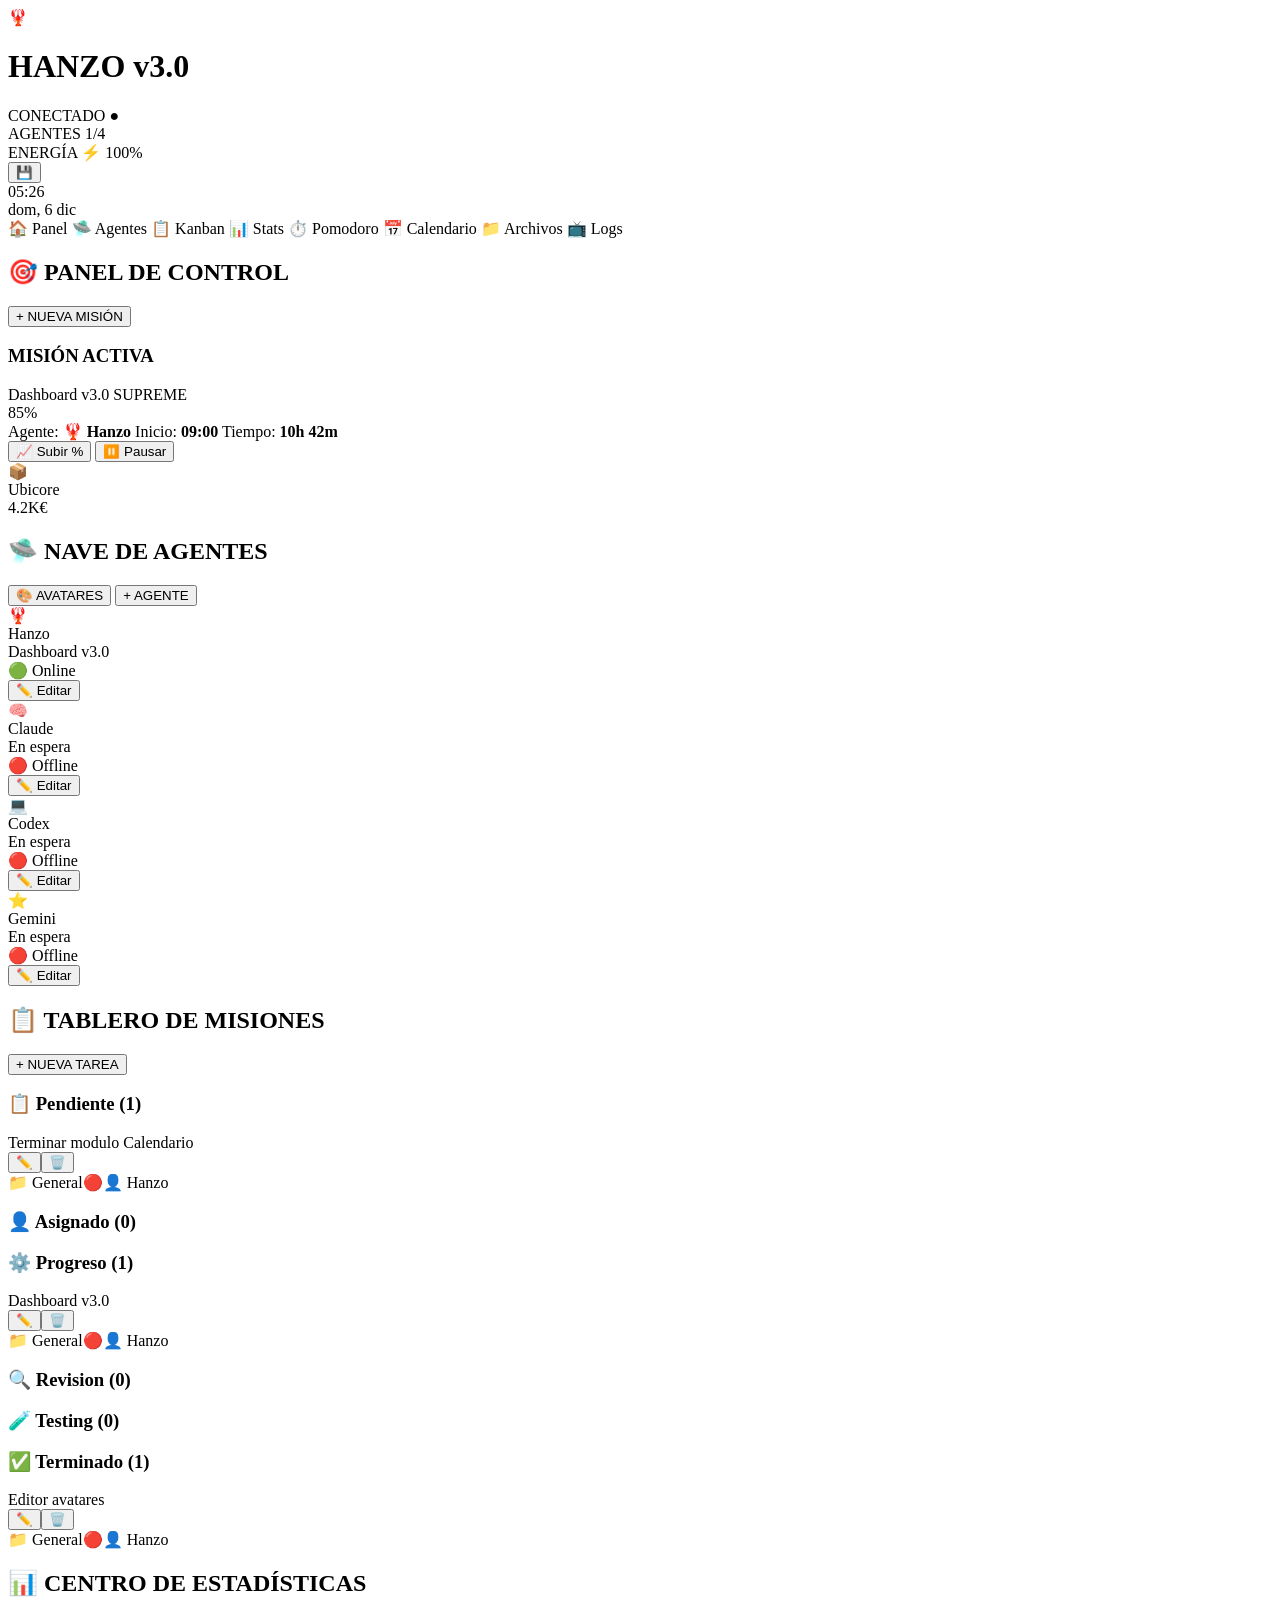
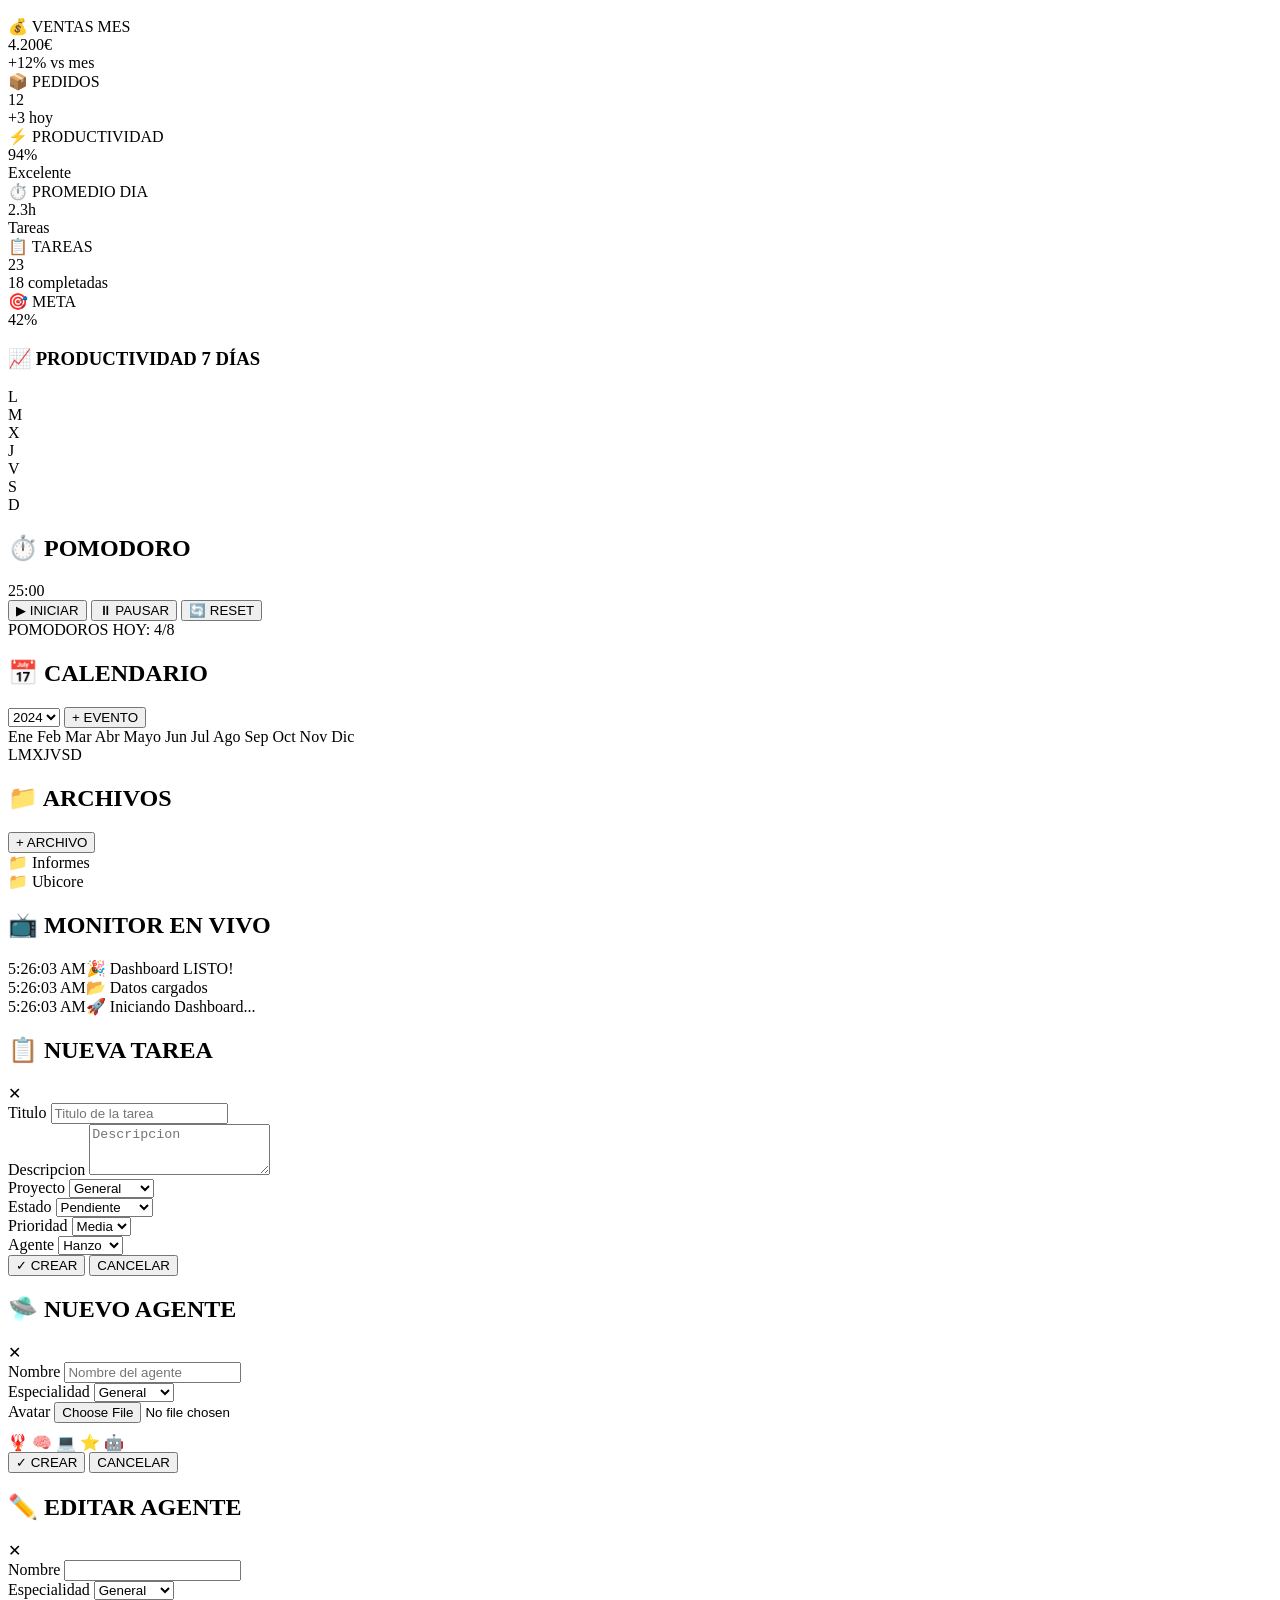
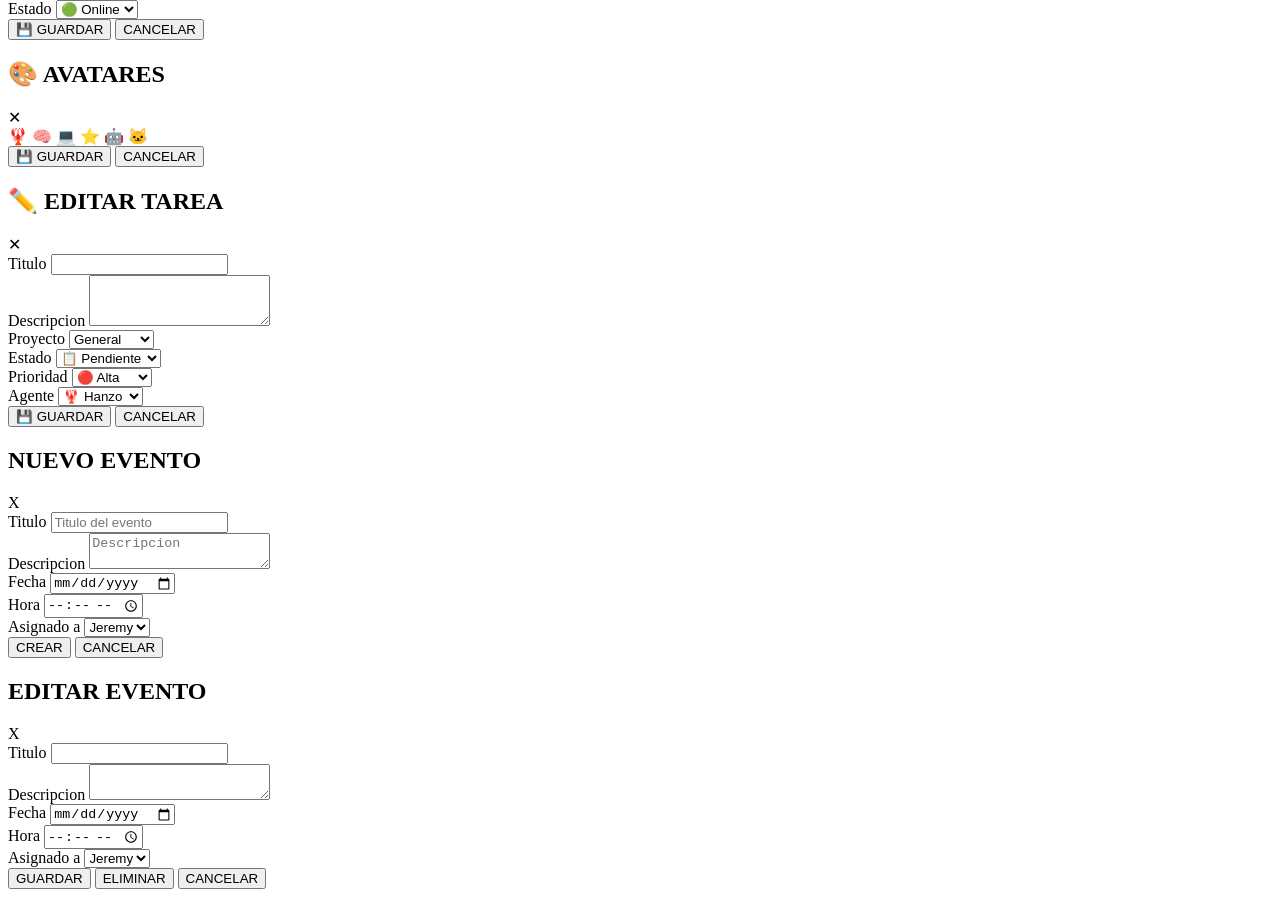
==== dashboard/index.html @ 027ec26e "v3.1 - HTML" ====
<!DOCTYPE html>
<html lang="es">
<head>
    <meta charset="UTF-8">
    <meta name="viewport" content="width=device-width, initial-scale=1.0">
    <title>🦞 LA GUARIDA - Dashboard v3.0</title>
    <link rel="stylesheet" href="styles.css">
    <link rel="stylesheet" href="form_styles.css">
    <link rel="stylesheet" href="https://fonts.googleapis.com/css2?family=JetBrains+Mono:wght@400;600;700&family=Outfit:wght@300;400;600;700&display=swap">
    <link rel="icon" href="data:image/svg+xml,<svg xmlns='http://www.w3.org/2000/svg' viewBox='0 0 100 100'><text y='.9em' font-size='90'>🦞</text></svg>">
</head>
<body>
    <div class="app-container">
        <div class="bg-grid"></div>
        <div class="bg-scanlines"></div>
        
        <header class="header">
            <div class="logo">
                <span class="logo-icon glow">🦞</span>
                <h1>HANZO <span class="version">v3.0</span></h1>
            </div>
            <div class="header-stats">
                <div class="stat-item">
                    <span class="stat-label">CONECTADO</span>
                    <span class="stat-value online">●</span>
                </div>
                <div class="stat-item">
                    <span class="stat-label">AGENTES</span>
                    <span class="stat-value" id="agent-count">4</span>
                </div>
                <div class="stat-item">
                    <span class="stat-label">ENERGÍA</span>
                    <span class="stat-value energy">⚡ 100%</span>
                </div>
            </div>
            <div class="header-right">
                <button class="btn-small" onclick="saveData(); alert('💾 Guardado!')">💾</button>
                <div class="clock" id="clock">--:--</div>
                <div class="date" id="date">--</div>
            </div>
        </header>

        <nav class="nav-bar">
            <a class="nav-link active" onclick="navTo('panel')">🏠 Panel</a>
            <a class="nav-link" onclick="navTo('agentes')">🛸 Agentes</a>
            <a class="nav-link" onclick="navTo('kanban')">📋 Kanban</a>
            <a class="nav-link" onclick="navTo('stats')">📊 Stats</a>
            <a class="nav-link" onclick="navTo('pomodoro')">⏱️ Pomodoro</a>
            <a class="nav-link" onclick="navTo('calendario')">📅 Calendario</a>
            <a class="nav-link" onclick="navTo('archivos')">📁 Archivos</a>
            <a class="nav-link" onclick="navTo('logs')">📺 Logs</a>
        </nav>

        <main class="main-grid">
            <section class="panel control-panel" id="panel">
                <div class="panel-header">
                    <h2>🎯 PANEL DE CONTROL</h2>
                    <button class="btn-neon" onclick="addNewMission()">+ NUEVA MISIÓN</button>
                </div>
                <div class="panel-content">
                    <div class="mission-active">
                        <h3>MISIÓN ACTIVA</h3>
                        <div class="mission-card">
                            <div class="mission-name" id="current-mission">Dashboard v3.0 SUPREME</div>
                            <div class="mission-progress">
                                <div class="progress-bar">
                                    <div class="progress-fill glow" id="mission-progress" style="width: 85%">85%</div>
                                </div>
                                <div class="mission-stats">
                                    <span>Agente: <strong id="mission-agent">🦞 Hanzo</strong></span>
                                    <span>Inicio: <strong id="mission-start">09:00</strong></span>
                                    <span>Tiempo: <strong id="mission-time">10h 42m</strong></span>
                                </div>
                            </div>
                            <div class="mission-actions">
                                <button class="btn-small" onclick="updateProgress()">📈 Subir %</button>
                                <button class="btn-small" onclick="pauseMission()">⏸️ Pausar</button>
                            </div>
                        </div>
                    </div>
                    <div class="business-grid" id="business-grid"></div>
                </div>
            </section>

            <section class="panel agents-panel" id="agentes">
                <div class="panel-header">
                    <h2>🛸 NAVE DE AGENTES</h2>
                    <div class="header-actions">
                        <button class="btn-neon" onclick="openAvatarEditor()">🎨 AVATARES</button>
                        <button class="btn-neon" onclick="addNewAgent()">+ AGENTE</button>
                    </div>
                </div>
                <div class="agents-grid" id="agents-grid"></div>
            </section>
        </main>

        <section class="panel kanban-panel" id="kanban">
            <div class="panel-header">
                <h2>📋 TABLERO DE MISIONES</h2>
                <button class="btn-neon" onclick="addNewTask()">+ NUEVA TAREA</button>
            </div>
            <div class="kanban-board" id="kanban-board"></div>
        </section>

        <section class="panel stats-panel" id="stats">
            <div class="panel-header">
                <h2>📊 CENTRO DE ESTADÍSTICAS</h2>
            </div>
            <div class="stats-grid">
                <div class="stat-card">
                    <div class="stat-title">💰 VENTAS MES</div>
                    <div class="stat-value">4.200€</div>
                    <div class="stat-change positive">+12% vs mes</div>
                </div>
                <div class="stat-card">
                    <div class="stat-title">📦 PEDIDOS</div>
                    <div class="stat-value">12</div>
                    <div class="stat-change">+3 hoy</div>
                </div>
                <div class="stat-card">
                    <div class="stat-title">⚡ PRODUCTIVIDAD</div>
                    <div class="stat-value">94%</div>
                    <div class="stat-change positive">Excelente</div>
                </div>
                <div class="stat-card">
                    <div class="stat-title">⏱️ PROMEDIO DIA</div>
                    <div class="stat-value">2.3h</div>
                    <div class="stat-change">Tareas</div>
                </div>
                <div class="stat-card">
                    <div class="stat-title">📋 TAREAS</div>
                    <div class="stat-value">23</div>
                    <div class="stat-change">18 completadas</div>
                </div>
                <div class="stat-card">
                    <div class="stat-title">🎯 META</div>
                    <div class="stat-value">42%</div>
                    <div class="stat-progress">
                        <div class="progress-bar-small"><div class="progress-fill" style="width: 42%"></div></div>
                    </div>
                </div>
            </div>
            <div class="chart-container">
                <h3>📈 PRODUCTIVIDAD 7 DÍAS</h3>
                <div class="chart">
                    <div class="chart-bar" style="height: 60%"><span>L</span></div>
                    <div class="chart-bar" style="height: 80%"><span>M</span></div>
                    <div class="chart-bar" style="height: 45%"><span>X</span></div>
                    <div class="chart-bar" style="height: 95%"><span>J</span></div>
                    <div class="chart-bar" style="height: 70%"><span>V</span></div>
                    <div class="chart-bar" style="height: 55%"><span>S</span></div>
                    <div class="chart-bar active" style="height: 85%"><span>D</span></div>
                </div>
            </div>
        </section>

        <section class="panel pomodoro-panel" id="pomodoro">
            <div class="panel-header">
                <h2>⏱️ POMODORO</h2>
            </div>
            <div class="pomodoro-container">
                <div class="pomodoro-timer" id="pomodoro-timer">
                    <span class="timer-minutes">25</span>:<span class="timer-seconds">00</span>
                </div>
                <div class="pomodoro-controls">
                    <button class="btn-pomo" onclick="startPomodoro()">▶ INICIAR</button>
                    <button class="btn-pomo" onclick="pausePomodoro()">⏸ PAUSAR</button>
                    <button class="btn-pomo" onclick="resetPomodoro()">🔄 RESET</button>
                </div>
                <div class="pomodoro-count">
                    <span>POMODOROS HOY: </span>
                    <span class="pomo-ratio">4/8</span>
                </div>
            </div>
        </section>

        <section class="panel calendar-panel" id="calendario">
            <div class="panel-header">
                <h2>📅 CALENDARIO</h2>
                <select id="calendar-year" class="year-select" onchange="setYear(this.value)">
                    <option value="2024">2024</option>
                    <option value="2025">2025</option>
                    <option value="2026">2026</option>
                    <option value="2027">2027</option>
                    <option value="2028">2028</option>
                    <option value="2029">2029</option>
                    <option value="2030">2030</option>
                </select>
                <button class="btn-neon" onclick="addNewEvent()">+ EVENTO</button>
            </div>
            <div class="calendar-tabs">
                <span class="cal-tab" onclick="switchMonth(0)">Ene</span>
                <span class="cal-tab" onclick="switchMonth(1)">Feb</span>
                <span class="cal-tab" onclick="switchMonth(2)">Mar</span>
                <span class="cal-tab" onclick="switchMonth(3)">Abr</span>
                <span class="cal-tab" onclick="switchMonth(4)">Mayo</span>
                <span class="cal-tab" onclick="switchMonth(5)">Jun</span>
                <span class="cal-tab" onclick="switchMonth(6)">Jul</span>
                <span class="cal-tab" onclick="switchMonth(7)">Ago</span>
                <span class="cal-tab" onclick="switchMonth(8)">Sep</span>
                <span class="cal-tab" onclick="switchMonth(9)">Oct</span>
                <span class="cal-tab" onclick="switchMonth(10)">Nov</span>
                <span class="cal-tab" onclick="switchMonth(11)">Dic</span>
            </div>
            <div class="events-list" id="events-list"></div>
<div class="calendar-grid">
                <div class="cal-header"><span>L</span><span>M</span><span>X</span><span>J</span><span>V</span><span>S</span><span>D</span></div>
                <div class="cal-days">
                    <span class="cal-day"></span><span class="cal-day">1</span><span class="cal-day">2</span><span class="cal-day">3</span><span class="cal-day">4</span><span class="cal-day">5</span><span class="cal-day">6</span>
                    <span class="cal-day">7</span><span class="cal-day">8</span><span class="cal-day">9</span><span class="cal-day">10</span><span class="cal-day">11</span><span class="cal-day">12</span><span class="cal-day">13</span>
                    <span class="cal-day">14</span><span class="cal-day">15</span><span class="cal-day">16</span><span class="cal-day">17</span><span class="cal-day today">18</span><span class="cal-day">19</span><span class="cal-day">20</span>
                    <span class="cal-day">21</span><span class="cal-day">22</span><span class="cal-day">23</span><span class="cal-day">24</span><span class="cal-day">25</span><span class="cal-day">26</span><span class="cal-day">27</span>
                    <span class="cal-day">28</span><span class="cal-day">29</span><span class="cal-day">30</span>
                </div>
            </div>
        </section>

        <section class="panel files-panel" id="archivos">
            <div class="panel-header">
                <h2>📁 ARCHIVOS</h2>
                <button class="btn-neon" onclick="addNewFile()">+ ARCHIVO</button>
            </div>
            <div class="files-grid">
                <div class="folder">
                    <div class="folder-header">
                        <span class="folder-icon">📁</span>
                        <span class="folder-name">Informes</span>
                    </div>
                </div>
                <div class="folder">
                    <div class="folder-header">
                        <span class="folder-icon">📁</span>
                        <span class="folder-name">Ubicore</span>
                    </div>
                </div>
            </div>
        </section>

        <section class="panel logs-panel" id="logs">
            <div class="panel-header">
                <h2>📺 MONITOR EN VIVO</h2>
            </div>
            <div class="activity-log" id="activity-log"></div>
        </section>
    </div>

    <!-- MODAL TAREA (FORMULARIO) -->
    <div class="modal" id="task-modal">
        <div class="modal-content">
            <div class="modal-header">
                <h2>📋 NUEVA TAREA</h2>
                <span class="close-modal" onclick="closeTaskModal()">✕</span>
            </div>
            <div class="modal-body">
                <div class="form-group">
                    <label>Titulo</label>
                    <input type="text" id="task-title" placeholder="Titulo de la tarea" class="form-input">
                </div>
                <div class="form-group">
                    <label>Descripcion</label>
                    <textarea id="task-desc" placeholder="Descripcion" class="form-input" rows="3"></textarea>
                </div>
                <div class="form-row">
                    <div class="form-group">
                        <label>Proyecto</label>
                        <select id="task-project" class="form-input">
                            <option value="General">General</option>
                            <option value="Ubicore">Ubicore</option>
                            <option value="Alberto Gil">Alberto Gil</option>
                            <option value="Mineto">Mineto</option>
                        </select>
                    </div>
                    <div class="form-group">
                        <label>Estado</label>
                        <select id="task-status" class="form-input">
                            <option value="pendiente">Pendiente</option>
                            <option value="asignado">Asignado</option>
                            <option value="progreso">En Progreso</option>
                            <option value="terminado">Terminado</option>
                        </select>
                    </div>
                </div>
                <div class="form-row">
                    <div class="form-group">
                        <label>Prioridad</label>
                        <select id="task-priority" class="form-input">
                            <option value="high">Alta</option>
                            <option value="medium" selected>Media</option>
                            <option value="low">Baja</option>
                        </select>
                    </div>
                    <div class="form-group">
                        <label>Agente</label>
                        <select id="task-agent" class="form-input">
                            <option value="Hanzo">Hanzo</option>
                            <option value="Claude">Claude</option>
                            <option value="Codex">Codex</option>
                            <option value="Gemini">Gemini</option>
                        </select>
                    </div>
                </div>
                <div class="modal-actions">
                    <button class="btn-neon" onclick="createTaskFromModal()">✓ CREAR</button>
                    <button class="btn-small" onclick="closeTaskModal()">CANCELAR</button>
                </div>
            </div>
        </div>
    </div>

    <!-- MODAL NUEVO AGENTE -->
    <div class="modal" id="agent-modal">
        <div class="modal-content">
            <div class="modal-header">
                <h2>🛸 NUEVO AGENTE</h2>
                <span class="close-modal" onclick="closeAgentModal()">✕</span>
            </div>
            <div class="modal-body">
                <div class="form-group">
                    <label>Nombre</label>
                    <input type="text" id="agent-name" placeholder="Nombre del agente" class="form-input">
                </div>
                <div class="form-group">
                    <label>Especialidad</label>
                    <select id="agent-specialty" class="form-input">
                        <option value="General">General</option>
                        <option value="Analisis">Analisis</option>
                        <option value="Coding">Coding</option>
                        <option value="Research">Research</option>
                    </select>
                </div>
                <div class="form-group">
                    <label>Avatar</label>
                    <input type="file" id="agent-avatar-upload" accept="image/*" class="form-input" onchange="handleAgentAvatarUpload(this,'new')">
                    <div class="emoji-grid" style="margin-top:10px;">
                        <span class="emoji-opt" onclick="selectAgentEmoji('🦞', 'new')">🦞</span>
                        <span class="emoji-opt" onclick="selectAgentEmoji('🧠', 'new')">🧠</span>
                        <span class="emoji-opt" onclick="selectAgentEmoji('💻', 'new')">💻</span>
                        <span class="emoji-opt" onclick="selectAgentEmoji('⭐', 'new')">⭐</span>
                        <span class="emoji-opt" onclick="selectAgentEmoji('🤖', 'new')">🤖</span>
                    </div>
                </div>
                <div class="modal-actions">
                    <button class="btn-neon" onclick="createAgentFromModal()">✓ CREAR</button>
                    <button class="btn-small" onclick="closeAgentModal()">CANCELAR</button>
                </div>
            </div>
        </div>
    </div>

    <!-- MODAL EDITAR AGENTE -->
    <div class="modal" id="edit-agent-modal">
        <div class="modal-content">
            <div class="modal-header">
                <h2>✏️ EDITAR AGENTE</h2>
                <span class="close-modal" onclick="closeEditAgentModal()">✕</span>
            </div>
            <div class="modal-body">
                <input type="hidden" id="edit-agent-id">
                <div class="form-group">
                    <label>Nombre</label>
                    <input type="text" id="edit-agent-name" class="form-input">
                </div>
                <div class="form-group">
                    <label>Especialidad</label>
                    <select id="edit-agent-specialty" class="form-input">
                        <option value="General">General</option>
                        <option value="Analisis">Analisis</option>
                        <option value="Coding">Coding</option>
                        <option value="Research">Research</option>
                    </select>
                </div>
                <div class="form-group">
                    <label>Estado</label>
                    <select id="edit-agent-status" class="form-input">
                        <option value="online">🟢 Online</option>
                        <option value="offline">🔴 Offline</option>
                    </select>
                </div>
                <div class="modal-actions">
                    <button class="btn-neon" onclick="saveEditAgent()">💾 GUARDAR</button>
                    <button class="btn-small" onclick="closeEditAgentModal()">CANCELAR</button>
                </div>
            </div>
        </div>
    </div>

    <!-- MODAL AVATAR EDITOR -->
    <div class="modal" id="avatar-modal">
        <div class="modal-content">
            <div class="modal-header">
                <h2>🎨 AVATARES</h2>
                <span class="close-modal" onclick="closeModal()">✕</span>
            </div>
            <div class="modal-body">
                <div class="emoji-grid">
                    <span class="emoji-opt" onclick="selectAvatar('🦞')">🦞</span>
                    <span class="emoji-opt" onclick="selectAvatar('🧠')">🧠</span>
                    <span class="emoji-opt" onclick="selectAvatar('💻')">💻</span>
                    <span class="emoji-opt" onclick="selectAvatar('⭐')">⭐</span>
                    <span class="emoji-opt" onclick="selectAvatar('🤖')">🤖</span>
                    <span class="emoji-opt" onclick="selectAvatar('🐱')">🐱</span>
                </div>
                <div class="modal-actions">
                    <button class="btn-neon" onclick="saveAvatar()">💾 GUARDAR</button>
                    <button class="btn-small" onclick="closeModal()">CANCELAR</button>
                </div>
            </div>
        </div>
    </div>

    <!-- MODAL EDITAR TAREA -->
    <div class="modal" id="edit-task-modal">
        <div class="modal-content">
            <div class="modal-header">
                <h2>✏️ EDITAR TAREA</h2>
                <span class="close-modal" onclick="closeEditTaskModal()">✕</span>
            </div>
            <div class="modal-body">
                <input type="hidden" id="edit-task-id">
                <input type="hidden" id="edit-task-col">
                <div class="form-group">
                    <label>Titulo</label>
                    <input type="text" id="edit-task-title" class="form-input">
                </div>
                <div class="form-group">
                    <label>Descripcion</label>
                    <textarea id="edit-task-desc" class="form-input" rows="3"></textarea>
                </div>
                <div class="form-row">
                    <div class="form-group">
                        <label>Proyecto</label>
                        <select id="edit-task-project" class="form-input">
                            <option value="General">General</option>
                            <option value="Ubicore">Ubicore</option>
                            <option value="Alberto Gil">Alberto Gil</option>
                            <option value="Mineto">Mineto</option>
                        </select>
                    </div>
                    <div class="form-group">
                        <label>Estado</label>
                        <select id="edit-task-status" class="form-input">
                            <option value="pendiente">📋 Pendiente</option>
                            <option value="asignado">👤 Asignado</option>
                            <option value="progreso">⚙️ Progreso</option>
                            <option value="revision">🔍 Revision</option>
                            <option value="testing">🧪 Testing</option>
                            <option value="terminado">✅ Terminado</option>
                        </select>
                    </div>
                </div>
                <div class="form-row">
                    <div class="form-group">
                        <label>Prioridad</label>
                        <select id="edit-task-priority" class="form-input">
                            <option value="high">🔴 Alta</option>
                            <option value="medium">🟡 Media</option>
                            <option value="low">🟢 Baja</option>
                        </select>
                    </div>
                    <div class="form-group">
                        <label>Agente</label>
                        <select id="edit-task-agent" class="form-input">
                            <option value="Hanzo">🦞 Hanzo</option>
                            <option value="Claude">🧠 Claude</option>
                            <option value="Codex">💻 Codex</option>
                            <option value="Gemini">⭐ Gemini</option>
                        </select>
                    </div>
                </div>
                <div class="modal-actions">
                    <button class="btn-neon" onclick="saveEditTask()">💾 GUARDAR</button>
                    <button class="btn-small" onclick="closeEditTaskModal()">CANCELAR</button>
                </div>
            </div>
        </div>
    </div>

    <script src="app.js"></script>
<!-- MODAL EVENTO -->
    <div class="modal" id="event-modal">
        <div class="modal-content">
            <div class="modal-header">
                <h2>NUEVO EVENTO</h2>
                <span class="close-modal" onclick="closeEventModal()">X</span>
            </div>
            <div class="modal-body">
                <div class="form-group">
                    <label>Titulo</label>
                    <input type="text" id="event-title" class="form-input" placeholder="Titulo del evento">
                </div>
                <div class="form-group">
                    <label>Descripcion</label>
                    <textarea id="event-desc" class="form-input" rows="2" placeholder="Descripcion"></textarea>
                </div>
                <div class="form-row">
                    <div class="form-group">
                        <label>Fecha</label>
                        <input type="date" id="event-date" class="form-input">
                    </div>
                    <div class="form-group">
                        <label>Hora</label>
                        <input type="time" id="event-time" class="form-input">
                    </div>
                </div>
                <div class="form-group">
                    <label>Asignado a</label>
                    <select id="event-assign" class="form-input">
                        <option value="Jeremy">Jeremy</option>
                        <option value="Hanzo">Hanzo</option>
                        <option value="Claude">Claude</option>
                        <option value="Codex">Codex</option>
                        <option value="Gemini">Gemini</option>
                    </select>
                </div>
                <div class="modal-actions">
                    <button class="btn-neon" onclick="createEventFromModal()">CREAR</button>
                    <button class="btn-small" onclick="closeEventModal()">CANCELAR</button>
                </div>
            </div>
        </div>
    </div>
<!-- MODAL EDITAR EVENTO -->
    <div class="modal" id="edit-event-modal">
        <div class="modal-content">
            <div class="modal-header">
                <h2>EDITAR EVENTO</h2>
                <span class="close-modal" onclick="closeEditEventModal()">X</span>
            </div>
            <div class="modal-body">
                <input type="hidden" id="edit-event-id">
                <div class="form-group">
                    <label>Titulo</label>
                    <input type="text" id="edit-event-title" class="form-input">
                </div>
                <div class="form-group">
                    <label>Descripcion</label>
                    <textarea id="edit-event-desc" class="form-input" rows="2"></textarea>
                </div>
                <div class="form-row">
                    <div class="form-group">
                        <label>Fecha</label>
                        <input type="date" id="edit-event-date" class="form-input">
                    </div>
                    <div class="form-group">
                        <label>Hora</label>
                        <input type="time" id="edit-event-time" class="form-input">
                    </div>
                </div>
                <div class="form-group">
                    <label>Asignado a</label>
                    <select id="edit-event-assign" class="form-input">
                        <option value="Jeremy">Jeremy</option>
                        <option value="Hanzo">Hanzo</option>
                        <option value="Claude">Claude</option>
                        <option value="Codex">Codex</option>
                        <option value="Gemini">Gemini</option>
                    </select>
                </div>
                <div class="modal-actions">
                    <button class="btn-neon" onclick="saveEditEvent()">GUARDAR</button>
                    <button class="btn-small" onclick="deleteEvent(parseInt(document.getElementById('edit-event-id').value))">ELIMINAR</button>
                    <button class="btn-small" onclick="closeEditEventModal()">CANCELAR</button>
                </div>
            </div>
        </div>
    </div>
</body>
</html>
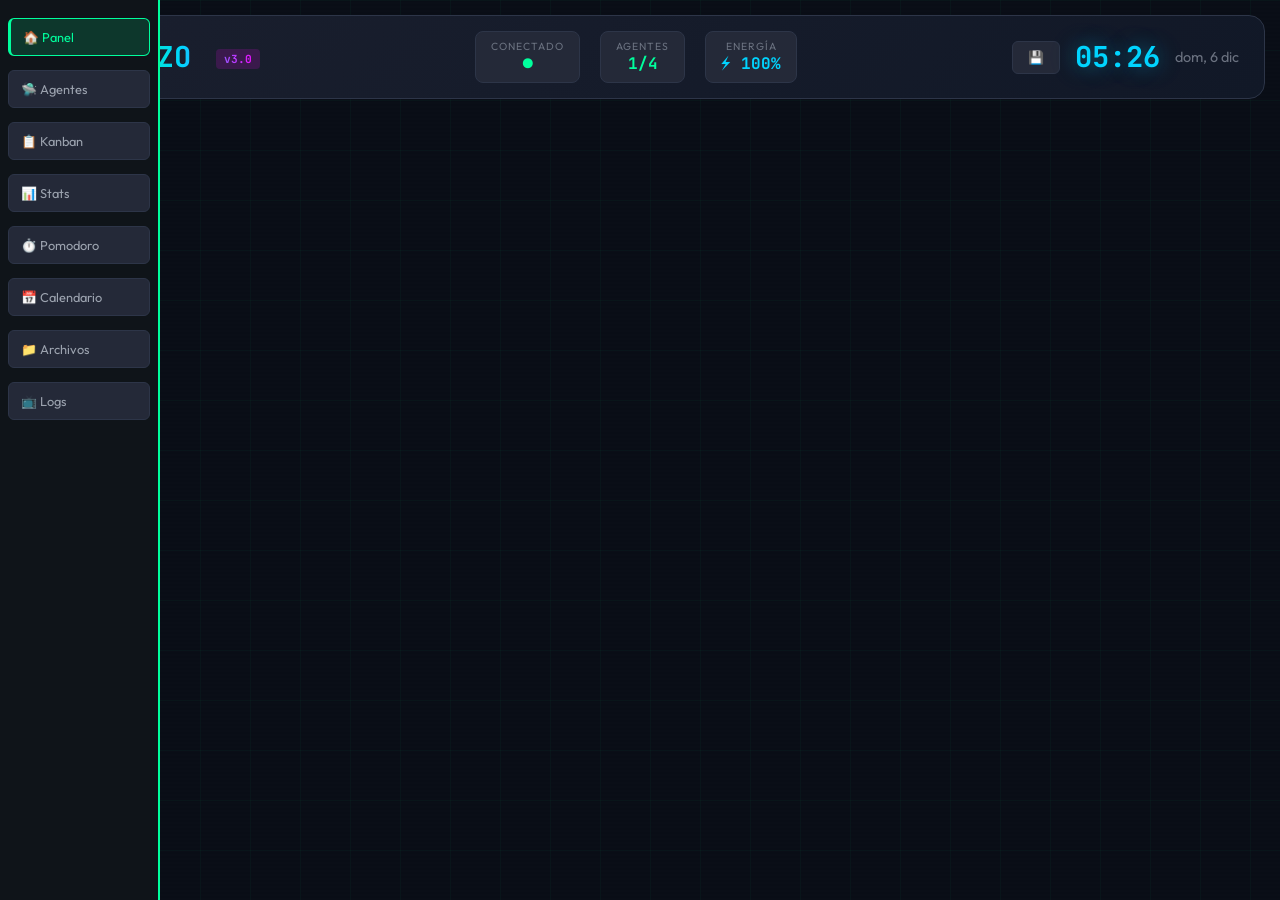
==== commit 27bfb39e: "v3.1 - HTML" ====
--- a/dashboard/index.html
+++ b/dashboard/index.html
@@ -41,14 +41,14 @@
         </header>
 
         <nav class="nav-bar">
-            <a class="nav-link active" onclick="navTo('panel')">🏠 Panel</a>
-            <a class="nav-link" onclick="navTo('agentes')">🛸 Agentes</a>
-            <a class="nav-link" onclick="navTo('kanban')">📋 Kanban</a>
-            <a class="nav-link" onclick="navTo('stats')">📊 Stats</a>
-            <a class="nav-link" onclick="navTo('pomodoro')">⏱️ Pomodoro</a>
-            <a class="nav-link" onclick="navTo('calendario')">📅 Calendario</a>
-            <a class="nav-link" onclick="navTo('archivos')">📁 Archivos</a>
-            <a class="nav-link" onclick="navTo('logs')">📺 Logs</a>
+            <a class="nav-link active" onclick="openTab('panel')">🏠 Panel</a>
+            <a class="nav-link" onclick="openTab('agentes')">🛸 Agentes</a>
+            <a class="nav-link" onclick="openTab('kanban')">📋 Kanban</a>
+            <a class="nav-link" onclick="openTab('stats')">📊 Stats</a>
+            <a class="nav-link" onclick="openTab('pomodoro')">⏱️ Pomodoro</a>
+            <a class="nav-link" onclick="openTab('calendario')">📅 Calendario</a>
+            <a class="nav-link" onclick="openTab('archivos')">📁 Archivos</a>
+            <a class="nav-link" onclick="openTab('logs')">📺 Logs</a>
         </nav>
 
         <main class="main-grid">
--- a/dashboard/styles.css
+++ b/dashboard/styles.css
@@ -0,0 +1,1376 @@
+/* HANZO Dashboard v3.0 SUPREME - Estilo Neon Cyberpunk */
+
+/* ════════════════════════════════════════════════════════════════ */
+/* VARIABLES Y FUNDAMENTOS */
+/* ════════════════════════════════════════════════════════════════ */
+:root {
+    --bg-primary: #0a0e17;
+    --bg-secondary: #111827;
+    --bg-panel: #1a1f2e;
+    --bg-card: #242938;
+    --bg-card-hover: #2d3348;
+    
+    --accent-primary: #00ff9d;
+    --accent-secondary: #00d4ff;
+    --accent-tertiary: #ff00ff;
+    --accent-warning: #ffaa00;
+    --accent-danger: #ff4757;
+    --accent-purple: #a855f7;
+    --accent-orange: #f97316;
+    
+    --text-primary: #e8eaed;
+    --text-secondary: #9ca3af;
+    --text-muted: #6b7280;
+    --text-dim: #4b5563;
+    
+    --border-color: #2d3548;
+    --border-glow: rgba(0, 255, 157, 0.5);
+    
+    --glow-primary: 0 0 20px rgba(0, 255, 157, 0.4), 0 0 40px rgba(0, 255, 157, 0.2);
+    --glow-secondary: 0 0 20px rgba(0, 212, 255, 0.4), 0 0 40px rgba(0, 212, 255, 0.2);
+    --glow-purple: 0 0 20px rgba(168, 85, 247, 0.4);
+    --glow-orange: 0 0 20px rgba(249, 115, 22, 0.4);
+    
+    --font-display: 'Orbitron', 'JetBrains Mono', monospace;
+    --font-body: 'Outfit', -apple-system, sans-serif;
+    
+    --transition-fast: 0.15s ease;
+    --transition-normal: 0.3s ease;
+    --transition-slow: 0.5s ease;
+}
+
+/* ════════════════════════════════════════════════════════════════ */
+/* RESET Y BASE */
+/* ════════════════════════════════════════════════════════════════ */
+* { margin: 0; padding: 0; box-sizing: border-box; }
+
+body {
+    font-family: var(--font-body);
+    background: var(--bg-primary);
+    color: var(--text-primary);
+    min-height: 100vh;
+    overflow-x: hidden;
+}
+
+/* ════════════════════════════════════════════════════════════════ */
+/* BACKGROUND EFFECTS */
+/* ════════════════════════════════════════════════════════════════════════ */
+.app-container {
+    max-width: 1600px;
+    margin: 0 auto;
+    padding: 15px;
+    position: relative;
+}
+
+.bg-grid {
+    position: fixed;
+    top: 0; left: 0; right: 0; bottom: 0;
+    background-image: 
+        linear-gradient(rgba(0, 255, 157, 0.03) 1px, transparent 1px),
+        linear-gradient(90deg, rgba(0, 255, 157, 0.03) 1px, transparent 1px);
+    background-size: 50px 50px;
+    pointer-events: none;
+    z-index: 0;
+}
+
+.bg-scanlines {
+    position: fixed;
+    top: 0; left: 0; right: 0; bottom: 0;
+    background: repeating-linear-gradient(
+        0deg,
+        transparent,
+        transparent 2px,
+        rgba(0, 0, 0, 0.1) 2px,
+        rgba(0, 0, 0, 0.1) 4px
+    );
+    pointer-events: none;
+    z-index: 1;
+    opacity: 0.3;
+}
+
+/* ════════════════════════════════════════════════════════════════ */
+/* HEADER */
+/* ════════════════════════════════════════════════════════════════ */
+.header {
+    display: flex;
+    align-items: center;
+    justify-content: space-between;
+    padding: 15px 25px;
+    background: linear-gradient(135deg, var(--bg-panel), var(--bg-secondary));
+    border: 1px solid var(--border-color);
+    border-radius: 16px;
+    margin-bottom: 15px;
+    position: relative;
+    z-index: 10;
+}
+
+.logo {
+    display: flex;
+    align-items: center;
+    gap: 15px;
+}
+
+.logo-icon {
+    font-size: 2.5rem;
+    filter: drop-shadow(var(--glow-primary));
+    animation: pulse 2s ease-in-out infinite;
+}
+
+.logo h1 {
+    font-family: var(--font-display);
+    font-size: 1.8rem;
+    font-weight: 700;
+    background: linear-gradient(90deg, var(--accent-primary), var(--accent-secondary), var(--accent-tertiary));
+    -webkit-background-clip: text;
+    -webkit-text-fill-color: transparent;
+    background-clip: text;
+}
+
+.version {
+    font-size: 0.7rem;
+    color: var(--accent-tertiary);
+    background: rgba(255, 0, 255, 0.15);
+    padding: 3px 8px;
+    border-radius: 4px;
+    margin-left: 8px;
+    vertical-align: middle;
+}
+
+@keyframes pulse {
+    0%, 100% { transform: scale(1); filter: drop-shadow(var(--glow-primary)); }
+    50% { transform: scale(1.1); filter: drop-shadow(0 0 30px rgba(0, 255, 157, 0.8)); }
+}
+
+.header-stats {
+    display: flex;
+    gap: 20px;
+}
+
+.stat-item {
+    display: flex;
+    flex-direction: column;
+    align-items: center;
+    padding: 8px 15px;
+    background: var(--bg-card);
+    border-radius: 8px;
+    border: 1px solid var(--border-color);
+}
+
+.stat-label {
+    font-size: 0.65rem;
+    color: var(--text-muted);
+    text-transform: uppercase;
+    letter-spacing: 1px;
+}
+
+.stat-value {
+    font-family: var(--font-display);
+    font-size: 1rem;
+    font-weight: 700;
+    color: var(--accent-primary);
+}
+
+.stat-value.online {
+    color: var(--accent-primary);
+    animation: blink 1s ease-in-out infinite;
+}
+
+.stat-value.energy {
+    color: var(--accent-secondary);
+}
+
+@keyframes blink {
+    0%, 100% { opacity: 1; }
+    50% { opacity: 0.4; }
+}
+
+.header-right {
+    display: flex;
+    align-items: center;
+    gap: 15px;
+}
+
+.clock {
+    font-family: var(--font-display);
+    font-size: 1.8rem;
+    font-weight: 700;
+    color: var(--accent-secondary);
+    text-shadow: var(--glow-secondary);
+}
+
+.date {
+    font-size: 0.9rem;
+    color: var(--text-muted);
+}
+
+/* ════════════════════════════════════════════════════════════════ */
+/* NAV BAR */
+/* ════════════════════════════════════════════════════════════════ */
+.nav-bar {
+    display: flex;
+    gap: 8px;
+    margin-bottom: 15px;
+    flex-wrap: wrap;
+    position: relative;
+    z-index: 10;
+}
+
+.nav-link {
+    padding: 10px 18px;
+    background: var(--bg-card);
+    border: 1px solid var(--border-color);
+    border-radius: 8px;
+    color: var(--text-secondary);
+    font-size: 0.85rem;
+    cursor: pointer;
+    transition: all var(--transition-fast);
+    text-decoration: none;
+}
+
+.nav-link:hover {
+    border-color: var(--accent-primary);
+    color: var(--accent-primary);
+    box-shadow: var(--glow-primary);
+}
+
+.nav-link.active {
+    background: linear-gradient(135deg, rgba(0, 255, 157, 0.2), rgba(0, 212, 255, 0.1));
+    border-color: var(--accent-primary);
+    color: var(--accent-primary);
+}
+
+/* ════════════════════════════════════════════════════════════════ */
+/* PANELS */
+/* ════════════════════════════════════════════════════════════════ */
+.panel {
+    background: var(--bg-panel);
+    border: 1px solid var(--border-color);
+    border-radius: 16px;
+    margin-bottom: 15px;
+    position: relative;
+    z-index: 10;
+}
+
+.panel-header {
+    display: flex;
+    justify-content: space-between;
+    align-items: center;
+    padding: 15px 20px;
+    background: linear-gradient(90deg, rgba(0, 255, 157, 0.1), transparent);
+    border-bottom: 1px solid var(--border-color);
+    border-radius: 16px 16px 0 0;
+}
+
+.panel-header h2 {
+    font-family: var(--font-display);
+    font-size: 1rem;
+    font-weight: 600;
+    color: var(--text-primary);
+    display: flex;
+    align-items: center;
+    gap: 10px;
+}
+
+.panel-content {
+    padding: 20px;
+}
+
+/* ════════════════════════════════════════════════════════════════════════ */
+/* BUTTONS */
+/* ════════════════════════════════════════════════════════════════ */
+.btn-neon {
+    padding: 10px 20px;
+    background: linear-gradient(135deg, var(--accent-primary), var(--accent-secondary));
+    border: none;
+    border-radius: 8px;
+    color: var(--bg-primary);
+    font-family: var(--font-display);
+    font-size: 0.8rem;
+    font-weight: 700;
+    cursor: pointer;
+    transition: all var(--transition-fast);
+    text-transform: uppercase;
+    letter-spacing: 1px;
+}
+
+.btn-neon:hover {
+    box-shadow: var(--glow-primary);
+    transform: translateY(-2px);
+}
+
+.btn-small {
+    padding: 8px 15px;
+    background: var(--bg-card);
+    border: 1px solid var(--border-color);
+    border-radius: 6px;
+    color: var(--text-secondary);
+    font-size: 0.8rem;
+    cursor: pointer;
+    transition: all var(--transition-fast);
+}
+
+.btn-small:hover {
+    border-color: var(--accent-primary);
+    color: var(--accent-primary);
+}
+
+.header-actions {
+    display: flex;
+    gap: 10px;
+}
+
+/* ════════════════════════════════════════════════════════════════ */
+/* MISSION CARD */
+/* ════════════════════════════════════════════════════════════════ */
+.mission-active h3 {
+    font-size: 0.75rem;
+    color: var(--text-muted);
+    text-transform: uppercase;
+    letter-spacing: 2px;
+    margin-bottom: 12px;
+}
+
+.mission-card {
+    background: var(--bg-card);
+    border: 2px solid var(--accent-primary);
+    border-radius: 12px;
+    padding: 20px;
+    box-shadow: var(--glow-primary);
+}
+
+.mission-name {
+    font-family: var(--font-display);
+    font-size: 1.4rem;
+    font-weight: 700;
+    color: var(--accent-primary);
+    margin-bottom: 15px;
+}
+
+.progress-bar {
+    height: 12px;
+    background: var(--bg-secondary);
+    border-radius: 6px;
+    overflow: hidden;
+    margin-bottom: 12px;
+}
+
+.progress-fill {
+    height: 100%;
+    background: linear-gradient(90deg, var(--accent-primary), var(--accent-secondary));
+    border-radius: 6px;
+    display: flex;
+    align-items: center;
+    justify-content: flex-end;
+    padding-right: 10px;
+    font-size: 0.7rem;
+    font-weight: 700;
+    color: var(--bg-primary);
+    transition: width var(--transition-normal);
+}
+
+.progress-fill.glow {
+    box-shadow: var(--glow-primary);
+}
+
+.mission-stats {
+    display: flex;
+    justify-content: space-between;
+    font-size: 0.85rem;
+    color: var(--text-secondary);
+    margin-bottom: 15px;
+}
+
+.mission-actions {
+    display: flex;
+    gap: 10px;
+}
+
+/* ════════════════════════════════════════════════════════════════ */
+/* BUSINESS GRID */
+/* ════════════════════════════════════════════════════════════════ */
+.business-grid {
+    display: grid;
+    grid-template-columns: repeat(auto-fit, minmax(180px, 1fr));
+    gap: 15px;
+    margin-top: 20px;
+}
+
+.business-card {
+    background: var(--bg-card);
+    border: 1px solid var(--border-color);
+    border-radius: 12px;
+    padding: 15px;
+    transition: all var(--transition-fast);
+}
+
+.business-card:hover {
+    border-color: var(--accent-secondary);
+    transform: translateY(-3px);
+    box-shadow: var(--glow-secondary);
+}
+
+.business-card.active {
+    border-color: var(--accent-primary);
+    background: linear-gradient(135deg, var(--bg-card), rgba(0, 255, 157, 0.1));
+}
+
+/* ════════════════════════════════════════════════════════════════ */
+/* AGENTS GRID */
+/* ════════════════════════════════════════════════════════════════ */
+.agents-grid {
+    display: grid;
+    grid-template-columns: repeat(auto-fill, minmax(200px, 1fr));
+    gap: 15px;
+    padding: 20px;
+}
+
+.agent-card {
+    background: var(--bg-card);
+    border: 2px solid var(--border-color);
+    border-radius: 16px;
+    padding: 20px;
+    text-align: center;
+    transition: all var(--transition-fast);
+    cursor: pointer;
+}
+
+.agent-card:hover {
+    border-color: var(--accent-secondary);
+    transform: translateY(-5px);
+    box-shadow: 0 10px 30px rgba(0, 0, 0, 0.3);
+}
+
+.agent-card.online {
+    border-color: var(--accent-primary);
+    box-shadow: var(--glow-primary);
+}
+
+.agent-card.offline {
+    opacity: 0.7;
+}
+
+.agent-avatar {
+    font-size: 3rem;
+    margin-bottom: 10px;
+    display: block;
+}
+
+.agent-name {
+    font-family: var(--font-display);
+    font-size: 1.1rem;
+    font-weight: 700;
+    margin-bottom: 8px;
+}
+
+.agent-status {
+    font-size: 0.75rem;
+    padding: 4px 12px;
+    border-radius: 20px;
+    display: inline-block;
+    margin-bottom: 10px;
+}
+
+.agent-status.online {
+    background: rgba(0, 255, 157, 0.2);
+    color: var(--accent-primary);
+    border: 1px solid var(--accent-primary);
+}
+
+.agent-status.offline {
+    background: rgba(107, 114, 128, 0.2);
+    color: var(--text-muted);
+}
+
+.agent-task {
+    font-size: 0.8rem;
+    color: var(--text-secondary);
+    padding-top: 10px;
+    border-top: 1px solid var(--border-color);
+    margin-top: 10px;
+}
+
+.agent-specialty {
+    font-size: 0.7rem;
+    color: var(--accent-secondary);
+    text-transform: uppercase;
+    letter-spacing: 1px;
+}
+
+.agent-progress {
+    font-family: var(--font-display);
+    font-size: 0.9rem;
+    color: var(--accent-primary);
+    margin-top: 8px;
+}
+
+/* ════════════════════════════════════════════════════════════════ */
+/* KANBAN BOARD */
+/* ════════════════════════════════════════════════════════════════ */
+.kanban-panel, .stats-panel, .pomodoro-panel, .calendar-panel, .files-panel, .logs-panel {
+    margin-top: 15px;
+}
+
+.kanban-board {
+    display: grid;
+    grid-template-columns: repeat(6, 1fr);
+    gap: 12px;
+    padding: 20px;
+}
+
+@media (max-width: 1400px) {
+    .kanban-board { grid-template-columns: repeat(3, 1fr); }
+}
+
+@media (max-width: 900px) {
+    .kanban-board { grid-template-columns: 1fr; }
+}
+
+.kanban-column {
+    background: var(--bg-card);
+    border: 1px solid var(--border-color);
+    border-radius: 12px;
+    padding: 15px;
+    min-height: 350px;
+}
+
+.kanban-column-header {
+    display: flex;
+    justify-content: space-between;
+    align-items: center;
+    margin-bottom: 15px;
+    padding-bottom: 10px;
+    border-bottom: 2px solid;
+}
+
+.kanban-column-header.pendiente { border-color: var(--accent-danger); }
+.kanban-column-header.asignado { border-color: var(--accent-warning); }
+.kanban-column-header.progreso { border-color: var(--accent-secondary); }
+.kanban-column-header.revision { border-color: var(--accent-purple); }
+.kanban-column-header.testing { border-color: var(--accent-orange); }
+.kanban-column-header.terminado { border-color: var(--accent-primary); }
+
+.kanban-column-title {
+    font-family: var(--font-display);
+    font-size: 0.75rem;
+    text-transform: uppercase;
+    letter-spacing: 1px;
+    font-weight: 700;
+}
+
+.kanban-column-title.pendiente { color: var(--accent-danger); }
+.kanban-column-title.asignado { color: var(--accent-warning); }
+.kanban-column-title.progreso { color: var(--accent-secondary); }
+.kanban-column-title.revision { color: var(--accent-purple); }
+.kanban-column-title.testing { color: var(--accent-orange); }
+.kanban-column-title.terminado { color: var(--accent-primary); }
+
+.kanban-column-count {
+    font-size: 0.8rem;
+    color: var(--text-muted);
+    background: var(--bg-secondary);
+    padding: 3px 10px;
+    border-radius: 12px;
+}
+
+.kanban-tasks {
+    display: flex;
+    flex-direction: column;
+    gap: 10px;
+    min-height: 250px;
+}
+
+.kanban-task {
+    background: var(--bg-panel);
+    border: 1px solid var(--border-color);
+    border-radius: 8px;
+    padding: 12px;
+    cursor: grab;
+    transition: all var(--transition-fast);
+}
+
+.kanban-task:hover {
+    border-color: var(--accent-primary);
+    transform: translateX(5px);
+    box-shadow: var(--glow-primary);
+}
+
+.kanban-task-title {
+    font-weight: 600;
+    font-size: 0.9rem;
+    margin-bottom: 8px;
+}
+
+.kanban-task-meta {
+    display: flex;
+    justify-content: space-between;
+    font-size: 0.75rem;
+    color: var(--text-muted);
+}
+
+.kanban-task-priority {
+    padding: 2px 8px;
+    border-radius: 4px;
+    font-size: 0.65rem;
+    text-transform: uppercase;
+    font-weight: 700;
+}
+
+.kanban-task-desc {
+    font-size: 0.75rem;
+    color: var(--text-muted);
+    margin-bottom: 6px;
+    font-style: italic;
+}
+
+.task-project, .task-agent {
+    padding: 2px 6px;
+    border-radius: 4px;
+    font-size: 0.65rem;
+    margin-right: 4px;
+    display: inline-block;
+}
+
+.task-project {
+    background: rgba(100, 149, 237, 0.2);
+    color: #6495ed;
+}
+
+
+.kanban-task-priority.high { background: rgba(255, 71, 87, 0.2); color: var(--accent-danger); }
+.kanban-task-priority.medium { background: rgba(255, 170, 0, 0.2); color: var(--accent-warning); }
+.kanban-task-priority.low { background: rgba(0, 255, 157, 0.2); color: var(--accent-primary); }
+
+/* ════════════════════════════════════════════════════════════════ */
+/* STATS PANEL */
+/* ════════════════════════════════════════════════════════════════ */
+.stats-grid {
+    display: grid;
+    grid-template-columns: repeat(auto-fit, minmax(150px, 1fr));
+    gap: 15px;
+    padding: 20px;
+}
+
+.stat-card {
+    background: var(--bg-card);
+    border: 1px solid var(--border-color);
+    border-radius: 12px;
+    padding: 20px;
+    text-align: center;
+}
+
+.stat-card .stat-title {
+    font-size: 0.7rem;
+    color: var(--text-muted);
+    text-transform: uppercase;
+    letter-spacing: 1px;
+    margin-bottom: 10px;
+}
+
+.stat-card .stat-value {
+    font-family: var(--font-display);
+    font-size: 1.8rem;
+    font-weight: 700;
+    color: var(--accent-primary);
+    margin-bottom: 8px;
+}
+
+.stat-card .stat-change {
+    font-size: 0.8rem;
+    color: var(--text-secondary);
+}
+
+.stat-card .stat-change.positive { color: var(--accent-primary); }
+.stat-card .stat-change.negative { color: var(--accent-danger); }
+
+.stat-progress {
+    margin-top: 10px;
+}
+
+.progress-bar-small {
+    height: 6px;
+    background: var(--bg-secondary);
+    border-radius: 3px;
+    overflow: hidden;
+}
+
+.progress-bar-small .progress-fill {
+    height: 100%;
+    background: linear-gradient(90deg, var(--accent-primary), var(--accent-secondary));
+    border-radius: 3px;
+    font-size: 0;
+    padding: 0;
+}
+
+.chart-container {
+    padding: 20px;
+    border-top: 1px solid var(--border-color);
+}
+
+.chart-container h3 {
+    font-size: 0.8rem;
+    color: var(--text-muted);
+    margin-bottom: 15px;
+}
+
+.chart {
+    display: flex;
+    justify-content: space-around;
+    align-items: flex-end;
+    height: 150px;
+    padding: 20px;
+    background: var(--bg-card);
+    border-radius: 12px;
+}
+
+.chart-bar {
+    display: flex;
+    flex-direction: column;
+    align-items: center;
+    width: 40px;
+    height: 100%;
+    justify-content: flex-end;
+}
+
+.chart-bar span {
+    font-size: 0.7rem;
+    color: var(--text-muted);
+    margin-top: 8px;
+}
+
+.chart-bar::before {
+    content: '';
+    width: 100%;
+    background: linear-gradient(180deg, var(--accent-primary), var(--accent-secondary));
+    border-radius: 4px 4px 0 0;
+    transition: height var(--transition-normal);
+}
+
+.chart-bar.active::before {
+    background: linear-gradient(180deg, var(--accent-primary), var(--accent-tertiary));
+    box-shadow: var(--glow-primary);
+}
+
+/* ════════════════════════════════════════════════════════════════ */
+/* POMODORO */
+/* ═══════════════════════════════════════════════════════════��═��══ */
+.pomodoro-container {
+    display: flex;
+    flex-direction: column;
+    align-items: center;
+    padding: 30px;
+}
+
+.pomodoro-timer {
+    font-family: var(--font-display);
+    font-size: 5rem;
+    font-weight: 700;
+    color: var(--accent-primary);
+    text-shadow: var(--glow-primary);
+    margin-bottom: 30px;
+}
+
+.timer-minutes, .timer-seconds {
+    color: var(--accent-primary);
+}
+
+.timer-seconds {
+    color: var(--accent-secondary);
+}
+
+.pomodoro-controls {
+    display: flex;
+    gap: 15px;
+    margin-bottom: 30px;
+}
+
+.btn-pomo {
+    padding: 15px 30px;
+    background: var(--bg-card);
+    border: 2px solid var(--accent-primary);
+    border-radius: 12px;
+    color: var(--accent-primary);
+    font-family: var(--font-display);
+    font-size: 1rem;
+    font-weight: 700;
+    cursor: pointer;
+    transition: all var(--transition-fast);
+}
+
+.btn-pomo:hover {
+    background: var(--accent-primary);
+    color: var(--bg-primary);
+    box-shadow: var(--glow-primary);
+}
+
+.pomodoro-count {
+    display: flex;
+    align-items: center;
+    gap: 15px;
+    font-size: 0.9rem;
+    color: var(--text-secondary);
+}
+
+.pomo-dots {
+    display: flex;
+    gap: 8px;
+}
+
+.pomo-dot {
+    width: 15px;
+    height: 15px;
+    background: var(--accent-primary);
+    border-radius: 50%;
+    box-shadow: var(--glow-primary);
+}
+
+.pomo-empty {
+    width: 15px;
+    height: 15px;
+    background: var(--bg-secondary);
+    border-radius: 50%;
+    border: 1px solid var(--border-color);
+}
+
+.pomo-ratio {
+    font-family: var(--font-display);
+    font-weight: 700;
+    color: var(--accent-primary);
+}
+
+/* ═════════════════════════════════════════════════════════════��══ */
+/* CALENDAR */
+/* ════════════════════════════════════════════════════════════════ */
+.calendar-tabs {
+    display: flex;
+    gap: 10px;
+    padding: 15px 20px;
+    border-bottom: 1px solid var(--border-color);
+}
+
+.cal-tab {
+    padding: 8px 20px;
+    background: var(--bg-card);
+    border: 1px solid var(--border-color);
+    border-radius: 8px;
+    cursor: pointer;
+    transition: all var(--transition-fast);
+}
+
+.cal-tab:hover, .cal-tab.active {
+    border-color: var(--accent-primary);
+    color: var(--accent-primary);
+}
+
+.calendar-grid {
+    padding: 20px;
+}
+
+.cal-header {
+    display: grid;
+    grid-template-columns: repeat(7, 1fr);
+    text-align: center;
+    font-size: 0.75rem;
+    color: var(--text-muted);
+    margin-bottom: 10px;
+}
+
+.cal-days {
+    display: grid;
+    grid-template-columns: repeat(7, 1fr);
+    gap: 5px;
+}
+
+.cal-day {
+    aspect-ratio: 1;
+    display: flex;
+    align-items: center;
+    justify-content: center;
+    background: var(--bg-card);
+    border-radius: 8px;
+    font-size: 0.9rem;
+    position: relative;
+}
+
+.cal-day:hover {
+    background: var(--bg-card-hover);
+}
+
+.cal-day.today {
+    border: 2px solid var(--accent-primary);
+    color: var(--accent-primary);
+}
+
+.event-dot {
+    position: absolute;
+    bottom: 2px;
+    font-size: 0.7rem;
+}
+
+.events-list {
+    padding: 15px 20px;
+    border-top: 1px solid var(--border-color);
+}
+
+.events-list h4 {
+    font-size: 0.75rem;
+    color: var(--text-muted);
+    text-transform: uppercase;
+    letter-spacing: 1px;
+    margin-bottom: 12px;
+}
+
+.event-item {
+    display: flex;
+    gap: 15px;
+    padding: 12px;
+    background: var(--bg-card);
+    border-radius: 8px;
+    margin-bottom: 8px;
+}
+
+.event-date {
+    font-family: var(--font-display);
+    font-weight: 700;
+    color: var(--accent-secondary);
+}
+
+.event-title {
+    font-size: 0.9rem;
+}
+
+/* ════════════════════════════════════════════════════════════════ */
+/* FILES */
+/* ════════════════════════════════════════════════════════════════ */
+.files-grid {
+    display: grid;
+    grid-template-columns: repeat(auto-fit, minmax(250px, 1fr));
+    gap: 15px;
+    padding: 20px;
+}
+
+.folder {
+    background: var(--bg-card);
+    border: 1px solid var(--border-color);
+    border-radius: 12px;
+    overflow: hidden;
+}
+
+.folder-header {
+    display: flex;
+    align-items: center;
+    gap: 10px;
+    padding: 15px;
+    background: var(--bg-secondary);
+    border-bottom: 1px solid var(--border-color);
+}
+
+.folder-icon { font-size: 1.2rem; }
+.folder-name { font-weight: 600; flex: 1; }
+.folder-count { font-size: 0.75rem; color: var(--text-muted); }
+
+.folder-files {
+    padding: 10px;
+}
+
+.file-item {
+    padding: 10px;
+    font-size: 0.85rem;
+    border-radius: 6px;
+    transition: all var(--transition-fast);
+    cursor: pointer;
+}
+
+.file-item:hover {
+    background: var(--bg-card-hover);
+    color: var(--accent-primary);
+}
+
+/* ════════════════════════════════════════════════════════════════ */
+/* LOGS */
+/* ════════════════════════════════════════════════════════════════ */
+.activity-log {
+    padding: 15px 20px;
+    max-height: 250px;
+    overflow-y: auto;
+}
+
+.activity-item {
+    display: flex;
+    gap: 15px;
+    padding: 10px 0;
+    border-bottom: 1px solid var(--border-color);
+    font-size: 0.85rem;
+}
+
+.activity-item .time {
+    font-family: var(--font-display);
+    font-size: 0.75rem;
+    color: var(--text-muted);
+    min-width: 45px;
+}
+
+.activity-item .text {
+    color: var(--text-secondary);
+}
+
+/* ════════════════════════════════════════════════════════════════ */
+/* AVATAR MODAL */
+/* ════════════════════════════════════════════════════════════════ */
+.modal {
+    display: none;
+    position: fixed;
+    top: 0; left: 0; right: 0; bottom: 0;
+    background: rgba(0, 0, 0, 0.8);
+    z-index: 1000;
+    justify-content: center;
+    align-items: center;
+}
+
+.modal.show {
+    display: flex;
+}
+
+.modal-content {
+    background: var(--bg-panel);
+    border: 2px solid var(--accent-primary);
+    border-radius: 20px;
+    max-width: 600px;
+    width: 90%;
+    max-height: 80vh;
+    overflow-y: auto;
+    box-shadow: var(--glow-primary);
+}
+
+.modal-header {
+    display: flex;
+    justify-content: space-between;
+    align-items: center;
+    padding: 20px;
+    border-bottom: 1px solid var(--border-color);
+}
+
+.modal-header h2 {
+    font-family: var(--font-display);
+    color: var(--accent-primary);
+}
+
+.close-modal {
+    font-size: 1.5rem;
+    cursor: pointer;
+    color: var(--text-muted);
+    transition: color var(--transition-fast);
+}
+
+.close-modal:hover {
+    color: var(--accent-danger);
+}
+
+.modal-body {
+    padding: 20px;
+}
+
+.avatar-grid {
+    display: grid;
+    grid-template-columns: repeat(8, 1fr);
+    gap: 10px;
+    margin-bottom: 20px;
+}
+
+.avatar-option {
+    display: flex;
+    align-items: center;
+    justify-content: center;
+    font-size: 2rem;
+    padding: 15px;
+    background: var(--bg-card);
+    border: 2px solid var(--border-color);
+    border-radius: 12px;
+    cursor: pointer;
+    transition: all var(--transition-fast);
+}
+
+.avatar-option:hover {
+    border-color: var(--accent-primary);
+    transform: scale(1.1);
+    box-shadow: var(--glow-primary);
+}
+
+.selected-preview {
+    display: flex;
+    align-items: center;
+    justify-content: center;
+    gap: 15px;
+    padding: 20px;
+    background: var(--bg-card);
+    border-radius: 12px;
+    margin-bottom: 20px;
+}
+
+.preview-avatar {
+    font-size: 3rem;
+}
+
+.preview-name {
+    font-family: var(--font-display);
+    font-size: 1.5rem;
+    font-weight: 700;
+    color: var(--accent-primary);
+}
+
+.modal-actions {
+    display: flex;
+    justify-content: center;
+    gap: 15px;
+}
+
+/* ════════════════════════════════════════════════════════════════ */
+/* SCROLLBAR */
+/* ════════════════════════════════════════════════════════════════ */
+::-webkit-scrollbar {
+    width: 6px;
+    height: 6px;
+}
+
+::-webkit-scrollbar-track {
+    background: var(--bg-secondary);
+}
+
+::-webkit-scrollbar-thumb {
+    background: var(--border-color);
+    border-radius: 3px;
+}
+
+::-webkit-scrollbar-thumb:hover {
+    background: var(--text-muted);
+}
+
+/* ════════════════════════════════════════════════════════════════ */
+/* RESPONSIVE */
+/* ════════════════════════════════════════��═��═════════════════════ */
+@media (max-width: 1200px) {
+    .header {
+        flex-wrap: wrap;
+        gap: 15px;
+    }
+    
+    .header-stats {
+        order: 3;
+        width: 100%;
+        justify-content: center;
+    }
+    
+    .nav-bar {
+        justify-content: center;
+    }
+    
+    .main-grid {
+        grid-template-columns: 1fr;
+    }
+    
+    .agents-grid {
+        grid-template-columns: repeat(2, 1fr);
+    }
+    
+    .avatar-grid {
+        grid-template-columns: repeat(4, 1fr);
+    }
+}
+
+@media (max-width: 768px) {
+    .logo h1 {
+        font-size: 1.4rem;
+    }
+    
+    .clock {
+        font-size: 1.4rem;
+    }
+    
+    .nav-link {
+        padding: 8px 12px;
+        font-size: 0.75rem;
+    }
+    
+    .agents-grid {
+        grid-template-columns: 1fr;
+    }
+    
+    .stats-grid {
+        grid-template-columns: repeat(2, 1fr);
+    }
+    
+    .pomodoro-timer {
+        font-size: 3.5rem;
+    }
+}
+.kanban-task-header {
+    display: flex;
+    justify-content: space-between;
+    align-items: flex-start;
+}
+
+.kanban-task-actions {
+    display: flex;
+    gap: 4px;
+}
+
+.btn-icon {
+    background: transparent;
+    border: none;
+    cursor: pointer;
+    font-size: 0.9rem;
+    padding: 2px 4px;
+    opacity: 0.6;
+    transition: opacity 0.2s;
+}
+
+.btn-icon:hover {
+    opacity: 1;
+}
+
+.events-list {
+    margin-top: 20px;
+    max-height: 300px;
+    overflow-y: auto;
+}
+
+.event-item {
+    background: var(--bg-card);
+    border: 1px solid var(--border-color);
+    border-radius: 8px;
+    padding: 12px;
+    margin-bottom: 8px;
+}
+
+.event-date {
+    font-size: 0.75rem;
+    color: var(--accent-secondary);
+    font-weight: 700;
+}
+
+.event-title {
+    font-size: 0.9rem;
+    font-weight: 600;
+    margin: 4px 0;
+}
+
+.event-desc {
+    font-size: 0.75rem;
+    color: var(--text-muted);
+    font-style: italic;
+}
+
+.event-assign {
+    font-size: 0.7rem;
+    margin-top: 6px;
+    color: var(--accent-primary);
+}
+.cal-day.has-event {
+    background: rgba(0, 255, 157, 0.3);
+    border-color: var(--accent-primary);
+}
+
+.cal-day.has-event::after {
+    content: '';
+    position: absolute;
+    bottom: 5px;
+    left: 50%;
+    transform: translateX(-50%);
+    width: 6px;
+    height: 6px;
+    background: var(--accent-primary);
+    border-radius: 50%;
+}
+
+.event-dot {
+    position: absolute;
+    bottom: 2px;
+    left: 50%;
+    transform: translateX(-50%);
+    width: 8px;
+    height: 8px;
+    background: var(--accent-primary);
+    border-radius: 50%;
+    z-index: 10;
+}
+.cal-day.has-event {
+    background: rgba(0, 255, 157, 0.15);
+    border-color: var(--accent-primary);
+}
+
+.calendar-event {
+    position: absolute;
+    bottom: 2px;
+    left: 2px;
+    right: 2px;
+    background: var(--accent-primary);
+    color: #000;
+    font-size: 0.6rem;
+    padding: 2px 4px;
+    border-radius: 3px;
+    cursor: pointer;
+    overflow: hidden;
+    white-space: nowrap;
+    text-overflow: ellipsis;
+    font-weight: 600;
+    z-index: 5;
+}
+
+.calendar-event:hover {
+    background: var(--accent-secondary);
+    white-space: normal;
+    z-index: 10;
+}
+
+.event-time {
+    margin-right: 3px;
+}
+
+/* SIDEBAR NAV */
+.nav-bar {
+    display: flex;
+    flex-direction: column;
+    width: 160px;
+    min-width: 160px;
+    height: 100vh;
+    position: fixed;
+    left: 0;
+    top: 0;
+    background: #0f1419;
+    border-right: 2px solid #00ff9d;
+    padding: 15px 8px;
+    z-index: 100;
+}
+
+.nav-link {
+    display: block;
+    padding: 10px 12px;
+    margin: 3px 0;
+    color: #9ca3af;
+    text-decoration: none;
+    border-radius: 6px;
+    font-size: 0.8rem;
+    transition: all 0.15s;
+}
+
+.nav-link:hover {
+    background: #1f2937;
+    color: #fff;
+}
+
+.nav-link.active {
+    background: rgba(0, 255, 157, 0.15);
+    color: #00ff9d;
+    border-left: 3px solid #00ff9d;
+}
+
+.panel {
+    display: none;
+    margin-left: 170px;
+    padding: 20px;
+    min-height: 100vh;
+}
+
+
+.panel.active-panel {
+    display: block;
+}
--- a/dashboard/form_styles.css
+++ b/dashboard/form_styles.css
@@ -0,0 +1,62 @@
+/* FORM STYLES FOR TASK MODAL */
+.form-group { margin-bottom: 15px; }
+.form-group label { display: block; color: #6b7280; font-size: 0.75rem; text-transform: uppercase; letter-spacing: 1px; margin-bottom: 8px; }
+.form-input { width: 100%; padding: 12px 15px; background: #242938; border: 1px solid #2d3548; border-radius: 8px; color: #e8eaed; font-size: 0.9rem; font-family: inherit; transition: all 0.15s ease; box-sizing: border-box; }
+.form-input:focus { outline: none; border-color: #00ff9d; box-shadow: 0 0 20px rgba(0, 255, 157, 0.4); }
+.form-input::placeholder { color: #6b7280; }
+textarea.form-input { resize: vertical; min-height: 80px; }
+.form-row { display: grid; grid-template-columns: 1fr 1fr; gap: 15px; }
+select.form-input { cursor: pointer; }
+select.form-input option { background: #242938; color: #e8eaed; }
+.modal-body .form-group:first-child { margin-top: 0; }
+
+/* TASK MODAL SPECIFIC */
+#task-modal { display: none; position: fixed; top: 0; left: 0; right: 0; bottom: 0; background: rgba(0, 0, 0, 0.8); z-index: 1000; justify-content: center; align-items: center; }
+#task-modal.show { display: flex; }
+#task-modal .modal-content { background: #1a1f2e; border: 2px solid #00ff9d; border-radius: 20px; max-width: 500px; width: 90%; max-height: 80vh; overflow-y: auto; box-shadow: 0 0 30px rgba(0, 255, 157, 0.5); }
+#task-modal .modal-header { display: flex; justify-content: space-between; align-items: center; padding: 20px; border-bottom: 1px solid #2d3548; }
+#task-modal .modal-header h2 { color: #00ff9d; font-family: 'Orbitron', sans-serif; font-size: 1.1rem; margin: 0; }
+#task-modal .close-modal { font-size: 1.5rem; color: #6b7280; cursor: pointer; }
+#task-modal .close-modal:hover { color: #ff4757; }
+#task-modal .modal-body,
+#avatar-modal .modal-body {
+    padding: 20px;
+}
+
+/* AVATAR MODAL SPECIFIC */
+#avatar-modal { display: none; position: fixed; top: 0; left: 0; right: 0; bottom: 0; background: rgba(0, 0, 0, 0.8); z-index: 1000; justify-content: center; align-items: center; }
+#avatar-modal.show { display: flex; }
+#avatar-modal .modal-content { background: #1a1f2e; border: 2px solid #00ff9d; border-radius: 20px; max-width: 600px; width: 90%; max-height: 80vh; overflow-y: auto; box-shadow: 0 0 30px rgba(0, 255, 157, 0.5); }
+#avatar-modal .modal-header { display: flex; justify-content: space-between; align-items: center; padding: 20px; border-bottom: 1px solid #2d3548; }
+#avatar-modal .modal-header h2 { color: #00ff9d; font-family: 'Orbitron', sans-serif; font-size: 1.1rem; margin: 0; }
+#avatar-modal .close-modal { font-size: 1.5rem; color: #6b7280; cursor: pointer; }
+#avatar-modal .close-modal:hover { color: #ff4757; }
+#avatar-modal .avatar-grid { display: grid; grid-template-columns: repeat(8, 1fr); gap: 10px; margin-bottom: 20px; }
+#avatar-modal .avatar-option { display: flex; align-items: center; justify-content: center; font-size: 1.8rem; padding: 10px; background: #242938; border: 2px solid #2d3548; border-radius: 12px; cursor: pointer; transition: all 0.15s ease; }
+#avatar-modal .avatar-option:hover { border-color: #00ff9d; transform: scale(1.1); box-shadow: 0 0 15px rgba(0, 255, 157, 0.4); }
+#avatar-modal .selected-preview { display: flex; align-items: center; justify-content: center; gap: 15px; padding: 15px; background: #242938; border-radius: 12px; margin-bottom: 20px; }
+#avatar-modal .preview-avatar { font-size: 2.5rem; }
+#avatar-modal .preview-name { color: #00ff9d; font-weight: 700; font-size: 1.2rem; }
+
+/* AVATAR PREVIEW BOX */
+.avatar-preview-box { font-size: 3rem; text-align: center; padding: 15px; background: #242938; border-radius: 12px; margin-bottom: 10px; }
+.emoji-grid { display: flex; gap: 10px; flex-wrap: wrap; margin-top: 10px; }
+.emoji-opt { font-size: 1.8rem; cursor: pointer; padding: 8px; background: #242938; border: 2px solid #2d3548; border-radius: 8px; transition: all 0.15s ease; }
+.emoji-opt:hover { border-color: #00ff9d; transform: scale(1.1); }
+.file-input { padding: 10px !important; }
+
+/* AGENT MODALS */
+#agent-modal, #edit-agent-modal { display: none; position: fixed; top: 0; left: 0; right: 0; bottom: 0; background: rgba(0, 0, 0, 0.8); z-index: 1000; justify-content: center; align-items: center; }
+#agent-modal.show, #edit-agent-modal.show { display: flex; }
+#agent-modal .modal-content, #edit-agent-modal .modal-content { background: #1a1f2e; border: 2px solid #00ff9d; border-radius: 20px; max-width: 450px; width: 90%; max-height: 80vh; overflow-y: auto; box-shadow: 0 0 30px rgba(0, 255, 157, 0.5); }
+/* EVENT MODAL */
+#event-modal { display: none; position: fixed; top: 0; left: 0; right: 0; bottom: 0; background: rgba(0, 0, 0, 0.8); z-index: 1000; justify-content: center; align-items: center; }
+#event-modal.show { display: flex; }
+#event-modal .modal-content { background: #1a1f2e; border: 2px solid #00ff9d; border-radius: 20px; max-width: 450px; width: 90%; max-height: 80vh; overflow-y: auto; box-shadow: 0 0 30px rgba(0, 255, 157, 0.5); }
+#event-modal .modal-header { display: flex; justify-content: space-between; align-items: center; padding: 20px; border-bottom: 1px solid #2d3548; }
+#event-modal .modal-header h2 { color: #00ff9d; font-family: 'Orbitron', sans-serif; font-size: 1.1rem; margin: 0; }
+#event-modal .close-modal { font-size: 1.5rem; color: #6b7280; cursor: pointer; }
+#event-modal .close-modal:hover { color: #ff4757; }
+#edit-event-modal { display: none; position: fixed; top: 0; left: 0; right: 0; bottom: 0; background: rgba(0, 0, 0, 0.8); z-index: 1000; justify-content: center; align-items: center; }
+#edit-event-modal.show { display: flex; }
+#edit-event-modal .modal-content { background: #1a1f2e; border: 2px solid #ff6b6b; border-radius: 20px; max-width: 450px; width: 90%; max-height: 80vh; overflow-y: auto; box-shadow: 0 0 30px rgba(255, 107, 107, 0.5); }
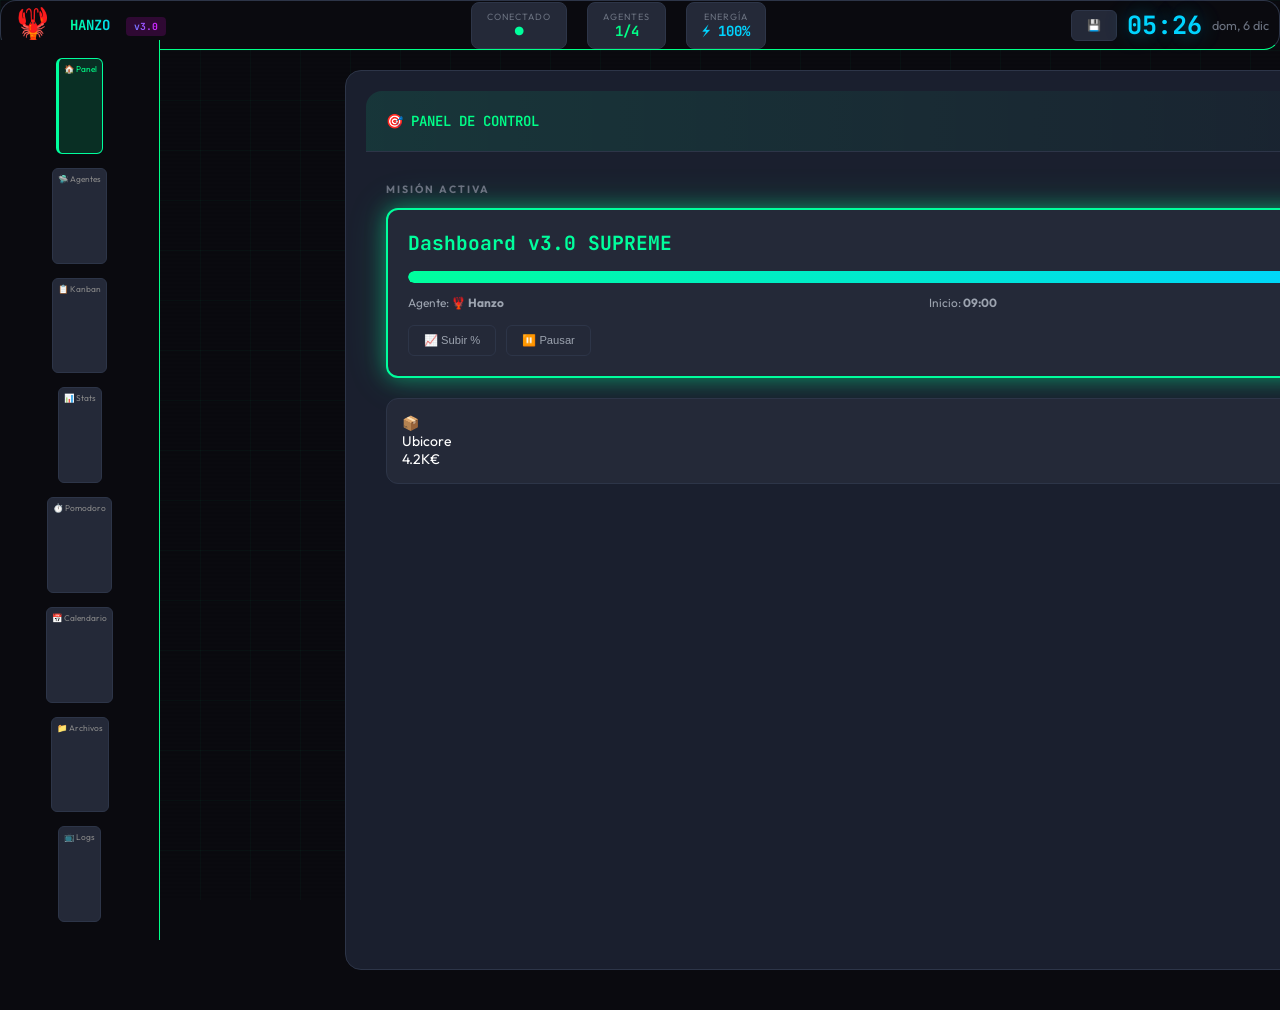
==== commit 693bb1da: "Add mobile.css link" ====
--- a/dashboard/index.html
+++ b/dashboard/index.html
@@ -3,9 +3,11 @@
 <head>
     <meta charset="UTF-8">
     <meta name="viewport" content="width=device-width, initial-scale=1.0">
-    <title>🦞 LA GUARIDA - Dashboard v3.0</title>
+    <!-- v3.2 --><title>🦞 LA GUARIDA - Dashboard v3.0</title>
     <link rel="stylesheet" href="styles.css">
     <link rel="stylesheet" href="form_styles.css">
+    <link rel="stylesheet" href="responsive.css">
+    <link rel="stylesheet" href="mobile.css">
     <link rel="stylesheet" href="https://fonts.googleapis.com/css2?family=JetBrains+Mono:wght@400;600;700&family=Outfit:wght@300;400;600;700&display=swap">
     <link rel="icon" href="data:image/svg+xml,<svg xmlns='http://www.w3.org/2000/svg' viewBox='0 0 100 100'><text y='.9em' font-size='90'>🦞</text></svg>">
 </head>
@@ -357,6 +359,11 @@
             <div class="modal-body">
                 <input type="hidden" id="edit-agent-id">
                 <div class="form-group">
+                    <label>Cambiar Imagen</label>
+                    <div id="edit-agent-avatar-preview" style="width:80px;height:80px;margin:10px auto;border-radius:50%;background:#222;display:flex;align-items:center;justify-content:center;font-size:40px;overflow:hidden;border:2px solid #00ff88;"></div>
+                    <input type="file" id="edit-agent-avatar-upload" accept="image/*" class="form-input" onchange="handleAgentAvatarUpload(this,'edit')">
+                </div>
+                <div class="form-group">
                     <label>Nombre</label>
                     <input type="text" id="edit-agent-name" class="form-input">
                 </div>
@@ -378,7 +385,7 @@
                 </div>
                 <div class="modal-actions">
                     <button class="btn-neon" onclick="saveEditAgent()">💾 GUARDAR</button>
-                    <button class="btn-small" onclick="closeEditAgentModal()">CANCELAR</button>
+                    <button class="btn-small btn-danger" onclick="deleteAgent(parseInt(document.getElementById('edit-agent-id').value))">ELIMINAR</button>
                 </div>
             </div>
         </div>
@@ -475,7 +482,7 @@
         </div>
     </div>
 
-    <script src="app.js"></script>
+    <script src="app.js?v=36"></script>
 <!-- MODAL EVENTO -->
     <div class="modal" id="event-modal">
         <div class="modal-content">
@@ -564,5 +571,41 @@
             </div>
         </div>
     </div>
+<script>
+document.addEventListener('DOMContentLoaded', function() {
+    // Hide all panels first
+    document.querySelectorAll('.panel').forEach(function(p) {
+        p.style.display = 'none';
+    });
+    // Show first panel only
+    var firstPanel = document.querySelector('.panel');
+    if (firstPanel) {
+        firstPanel.style.display = 'block';
+    }
+    
+    // Setup nav clicks
+    var navLinks = document.querySelectorAll('.nav-link');
+    var panels = ['panel','agentes','kanban','stats','pomodoro','calendario','archivos','logs'];
+    
+    navLinks.forEach(function(link, i) {
+        link.onclick = function() {
+            // Hide all panels
+            document.querySelectorAll('.panel').forEach(function(p) {
+                p.style.display = 'none';
+            });
+            // Show selected
+            var tab = document.getElementById(panels[i]);
+            if (tab) {
+                tab.style.display = 'block';
+            }
+            // Update nav
+            navLinks.forEach(function(l) {
+                l.classList.remove('active');
+            });
+            link.classList.add('active');
+        };
+    });
+});
+</script>
 </body>
 </html>
--- a/dashboard/responsive.css
+++ b/dashboard/responsive.css
@@ -0,0 +1,173 @@
+/* RESPONSIVE CSS - Mobile Complete Override v3 */
+@media (max-width: 480px) {
+    /* Force override for mobile */
+    html, body {
+        margin: 0 !important;
+        padding: 0 !important;
+        width: 100% !important;
+        max-width: 100% !important;
+        overflow-x: hidden !important;
+    }
+    
+    .app-container {
+        display: block !important;
+        width: 100% !important;
+        max-width: 100% !important;
+        height: 100vh !important;
+        overflow-y: auto !important;
+    }
+    
+    /* Header - compact top */
+    header.header {
+        position: fixed !important;
+        top: 0 !important;
+        left: 0 !important;
+        right: 0 !important;
+        width: 100% !important;
+        height: 35px !important;
+        z-index: 9999 !important;
+        display: flex !important;
+        justify-content: space-between !important;
+        align-items: center !important;
+        background: #0a0a0f !important;
+        padding: 2px 8px !important;
+        border-bottom: 1px solid #00ff88 !important;
+    }
+    
+    .logo h1 {
+        font-size: 0.8rem !important;
+        margin: 0 !important;
+    }
+    
+    .version {
+        display: none;
+    }
+    
+    .header-stats {
+        display: none !important;
+    }
+    
+    .header-right {
+        display: flex !important;
+        gap: 5px !important;
+        align-items: center !important;
+    }
+    
+    .clock, .date {
+        font-size: 0.7rem !important;
+    }
+    
+    /* Nav - fixed bottom */
+    nav.nav-bar {
+        position: fixed !important;
+        bottom: 0 !important;
+        left: 0 !important;
+        right: 0 !important;
+        width: 100% !important;
+        height: 40px !important;
+        z-index: 9998 !important;
+        display: flex !important;
+        justify-content: space-around !important;
+        align-items: center !important;
+        background: #0a0a0f !important;
+        border-top: 1px solid #00ff88 !important;
+        overflow-x: auto !important;
+    }
+    
+    .nav-link {
+        font-size: 0.5rem !important;
+        padding: 2px !important;
+        flex: 1 !important;
+        text-align: center !important;
+    }
+    
+    /* Main content */
+    .main-grid {
+        margin-top: 35px !important;
+        margin-bottom: 40px !important;
+        padding: 8px !important;
+        width: 100% !important;
+        display: block !important;
+    }
+    
+    /* Panels */
+    .panel {
+        display: none !important;
+        width: 100% !important;
+        padding: 0 !important;
+    }
+    
+    .panel.active-panel {
+        display: block !important;
+        width: 100% !important;
+    }
+    
+    .control-panel,
+    .agents-panel,
+    .kanban-panel,
+    .stats-panel,
+    .pomodoro-panel,
+    .calendar-panel,
+    .files-panel,
+    .logs-panel {
+        display: none !important;
+        width: 100% !important;
+    }
+    
+    .control-panel.active-panel,
+    .agents-panel.active-panel,
+    .kanban-panel.active-panel,
+    .stats-panel.active-panel,
+    .pomodoro-panel.active-panel,
+    .calendar-panel.active-panel,
+    .files-panel.active-panel,
+    .logs-panel.active-panel {
+        display: block !important;
+        width: 100% !important;
+    }
+    
+    .panel-header {
+        flex-wrap: wrap;
+        gap: 5px;
+    }
+    
+    .panel-header h2 {
+        font-size: 0.9rem;
+    }
+    
+    /* Stats */
+    .stats-grid {
+        grid-template-columns: 1fr 1fr !important;
+        gap: 5px !important;
+    }
+    
+    .stat-card {
+        padding: 5px !important;
+    }
+    
+    .stat-label {
+        font-size: 0.6rem;
+    }
+    
+    .stat-value {
+        font-size: 0.8rem;
+    }
+    
+    /* Agents */
+    .agents-grid {
+        grid-template-columns: 1fr !important;
+        gap: 5px !important;
+    }
+    
+    /* Kanban */
+    .kanban-board {
+        grid-template-columns: 1fr !important;
+    }
+    
+    /* Modal */
+    .modal-content {
+        width: 95% !important;
+        max-height: 90vh !important;
+        overflow-y: auto !important;
+    }
+}
--- a/dashboard/mobile.css
+++ b/dashboard/mobile.css
@@ -0,0 +1,167 @@
+/* Minimo Mobile CSS */
+* {
+    box-sizing: border-box;
+    margin: 0;
+    padding: 0;
+}
+
+html, body {
+    width: 100%;
+    margin: 0;
+    padding: 0;
+    overflow-x: hidden;
+    font-size: 14px;
+}
+
+body {
+    background: #0a0a0f;
+    color: #fff;
+}
+
+.app-container {
+    width: 100%;
+    min-height: 100vh;
+    display: flex;
+    flex-direction: column;
+}
+
+.header {
+    width: 100%;
+    height: 40px;
+    display: flex;
+    align-items: center;
+    justify-content: space-between;
+    padding: 0 10px;
+    background: #0a0a0f;
+    border-bottom: 1px solid #00ff88;
+    position: fixed;
+    top: 0;
+    left: 0;
+    z-index: 1000;
+}
+
+.logo h1 {
+    font-size: 1rem;
+    color: #00ff88;
+}
+
+.header-right {
+    display: flex;
+    gap: 10px;
+}
+
+.nav-bar {
+    width: 100%;
+    height: 44px;
+    display: flex;
+    justify-content: space-around;
+    align-items: center;
+    background: #0a0a0f;
+    border-top: 1px solid #00ff88;
+    position: fixed;
+    bottom: 0;
+    left: 0;
+    z-index: 1001;
+    overflow-x: auto;
+}
+
+.nav-link {
+    font-size: 0.6rem;
+    padding: 5px;
+    color: #888;
+    text-decoration: none;
+    flex: 1;
+    text-align: center;
+}
+
+.nav-link.active {
+    color: #00ff88;
+}
+
+.main-grid {
+    width: 100%;
+    padding: 45px 5px;
+    padding-bottom: 50px;
+}
+
+.panel {
+    display: none;
+    width: 100%;
+}
+
+.panel.active-panel {
+    display: block;
+}
+
+.panel-header {
+    display: flex;
+    justify-content: space-between;
+    align-items: center;
+    margin-bottom: 10px;
+}
+
+.panel-header h2 {
+    font-size: 1rem;
+    color: #00ff88;
+}
+
+.stats-grid {
+    display: grid;
+    grid-template-columns: 1fr 1fr;
+    gap: 5px;
+}
+
+.stat-card {
+    padding: 8px;
+    background: rgba(0,255,136,0.1);
+    border: 1px solid #00ff88;
+}
+
+.stat-value {
+    font-size: 1rem;
+    color: #00ff88;
+}
+
+.agents-grid {
+    display: grid;
+    grid-template-columns: 1fr;
+    gap: 5px;
+}
+
+.kanban-board {
+    display: grid;
+    grid-template-columns: 1fr;
+    gap: 5px;
+}
+
+.modal-content {
+    width: 90%;
+    margin: 10% 5%;
+    padding: 10px;
+    background: #151520;
+    border: 1px solid #00ff88;
+}
+
+.form-input {
+    width: 100%;
+    padding: 8px;
+    background: #1a1a25;
+    border: 1px solid #333;
+    color: #fff;
+}
+
+.btn-neon {
+    padding: 8px 12px;
+    background: #00ff88;
+    color: #000;
+    border: none;
+}
+
+@media (min-width: 481px) {
+    .header { height: 50px; }
+    .nav-bar { width: 150px; height: 100vh; position: fixed; left: 0; top: 40px; border-top: none; border-right: 1px solid #00ff88; flex-direction: column; }
+    .main-grid { margin-left: 150px; padding: 55px 10px 10px; }
+    .stats-grid { grid-template-columns: repeat(2, 1fr); }
+    .agents-grid { grid-template-columns: repeat(2, 1fr); }
+    .kanban-board { grid-template-columns: repeat(3, 1fr); }
+}
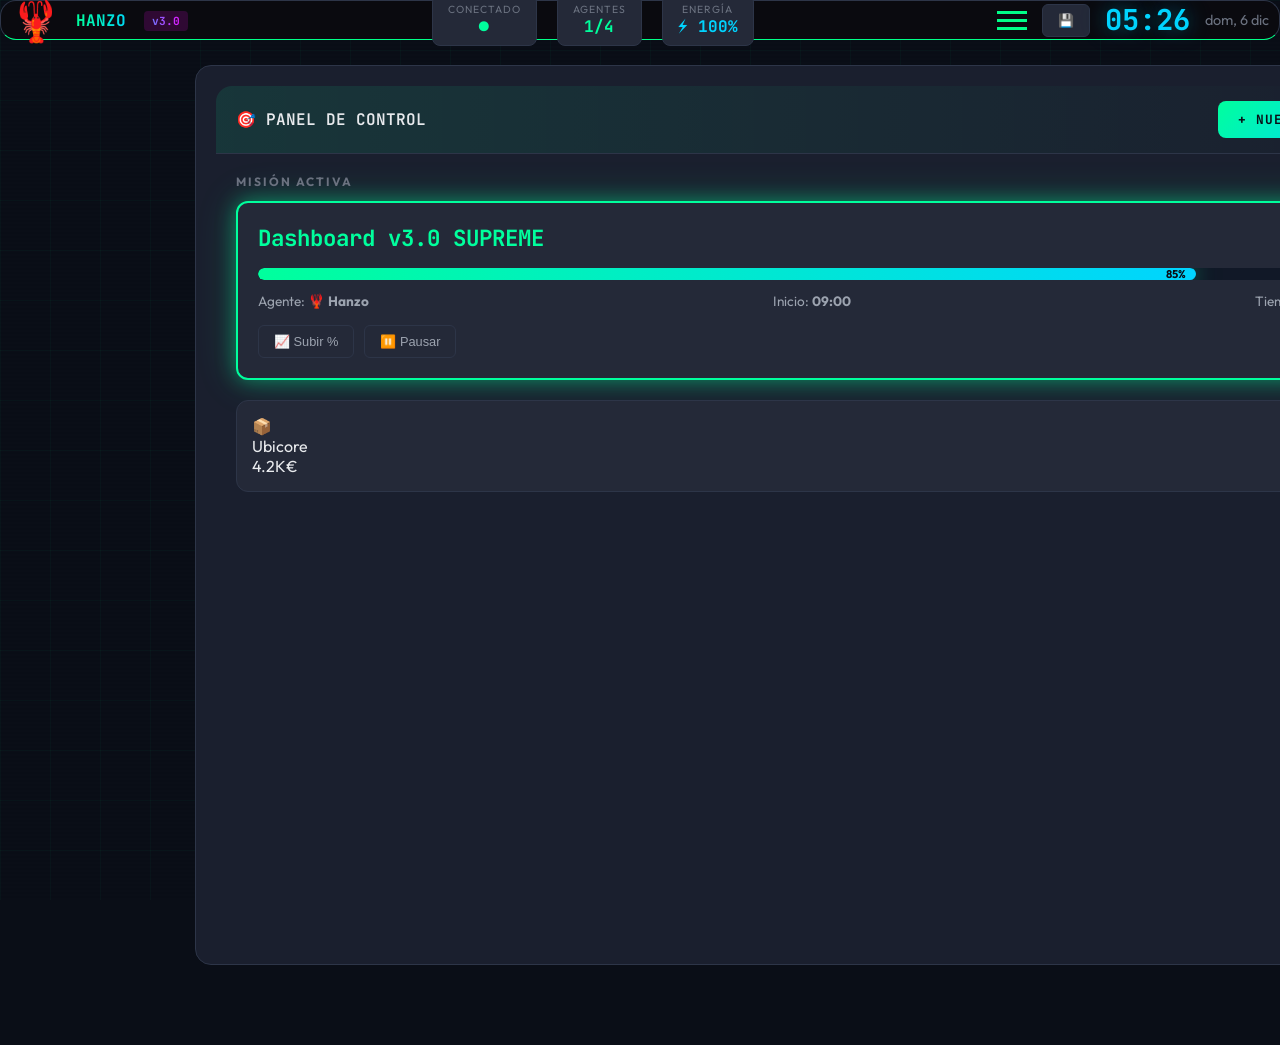
==== commit 7f47851b: "Add hamburger menu" ====
--- a/dashboard/index.html
+++ b/dashboard/index.html
@@ -36,11 +36,18 @@
                 </div>
             </div>
             <div class="header-right">
+                <button class="hamburger" onclick="toggleMenu()">
+                    <span></span>
+                    <span></span>
+                    <span></span>
+                </button>
                 <button class="btn-small" onclick="saveData(); alert('💾 Guardado!')">💾</button>
                 <div class="clock" id="clock">--:--</div>
                 <div class="date" id="date">--</div>
             </div>
         </header>
+        
+        <div class="nav-overlay" id="nav-overlay" onclick="toggleMenu()"></div>
 
         <nav class="nav-bar">
             <a class="nav-link active" onclick="openTab('panel')">🏠 Panel</a>
--- a/dashboard/mobile.css
+++ b/dashboard/mobile.css
@@ -1,87 +1,126 @@
-/* Minimo Mobile CSS */
+/* Mobile CSS with Hamburger Menu */
 * {
-    box-sizing: border-box;
     margin: 0;
     padding: 0;
+    box-sizing: border-box;
 }
 
 html, body {
     width: 100%;
-    margin: 0;
-    padding: 0;
     overflow-x: hidden;
-    font-size: 14px;
-}
-
-body {
-    background: #0a0a0f;
-    color: #fff;
 }
 
 .app-container {
     width: 100%;
-    min-height: 100vh;
-    display: flex;
-    flex-direction: column;
 }
 
-.header {
+/* HEADER - Always visible on mobile */
+header.header {
     width: 100%;
     height: 40px;
     display: flex;
+    justify-content: space-between;
     align-items: center;
-    justify-content: space-between;
-    padding: 0 10px;
     background: #0a0a0f;
     border-bottom: 1px solid #00ff88;
+    padding: 0 10px;
     position: fixed;
     top: 0;
     left: 0;
-    z-index: 1000;
+    z-index: 9999;
 }
 
 .logo h1 {
-    font-size: 1rem;
-    color: #00ff88;
+    font-size: 16px;
 }
 
-.header-right {
+/* HAMBURGER MENU BUTTON */
+.hamburger {
     display: flex;
-    gap: 10px;
+    flex-direction: column;
+    justify-content: space-around;
+    width: 30px;
+    height: 24px;
+    background: transparent;
+    border: none;
+    cursor: pointer;
+    z-index: 10000;
 }
 
+.hamburger span {
+    width: 100%;
+    height: 3px;
+    background: #00ff88;
+    transition: all 0.3s;
+}
+
+.hamburger.active span:nth-child(1) {
+    transform: rotate(45deg) translate(5px, 5px);
+}
+
+.hamburger.active span:nth-child(2) {
+    opacity: 0;
+}
+
+.hamburger.active span:nth-child(3) {
+    transform: rotate(-45deg) translate(6px, -6px);
+}
+
+/* NAV MENU - Slides in from left */
 .nav-bar {
-    width: 100%;
-    height: 44px;
+    position: fixed;
+    top: 40px;
+    left: -200px;
+    width: 180px;
+    height: calc(100vh - 40px);
+    background: #0a0a0f;
+    border-right: 1px solid #00ff88;
     display: flex;
-    justify-content: space-around;
-    align-items: center;
-    background: #0a0a0f;
-    border-top: 1px solid #00ff88;
-    position: fixed;
-    bottom: 0;
+    flex-direction: column;
+    padding: 10px;
+    transition: left 0.3s ease;
+    z-index: 9998;
+    overflow-y: auto;
+}
+
+.nav-bar.open {
     left: 0;
-    z-index: 1001;
-    overflow-x: auto;
 }
 
 .nav-link {
-    font-size: 0.6rem;
-    padding: 5px;
+    padding: 12px 8px;
     color: #888;
     text-decoration: none;
-    flex: 1;
-    text-align: center;
+    font-size: 14px;
+    border-bottom: 1px solid #222;
 }
 
 .nav-link.active {
     color: #00ff88;
 }
 
+/* OVERLAY when menu open */
+.nav-overlay {
+    display: none;
+    position: fixed;
+    top: 40px;
+    left: 0;
+    right: 0;
+    bottom: 0;
+    background: rgba(0,0,0,0.5);
+    z-index: 9997;
+}
+
+.nav-overlay.open {
+    display: block;
+}
+
+/* MAIN CONTENT */
 .main-grid {
+    margin-top: 40px;
+    padding: 10px;
+    padding-bottom: 50px;
     width: 100%;
-    padding: 45px 5px;
-    padding-bottom: 50px;
 }
 
 .panel {
@@ -93,51 +132,24 @@
     display: block;
 }
 
-.panel-header {
-    display: flex;
-    justify-content: space-between;
-    align-items: center;
-    margin-bottom: 10px;
-}
-
-.panel-header h2 {
-    font-size: 1rem;
-    color: #00ff88;
-}
-
+/* STATS */
 .stats-grid {
     display: grid;
-    grid-template-columns: 1fr 1fr;
-    gap: 5px;
+    grid-template-columns: repeat(2, 1fr);
+    gap: 8px;
 }
 
 .stat-card {
-    padding: 8px;
+    padding: 10px;
     background: rgba(0,255,136,0.1);
     border: 1px solid #00ff88;
 }
 
-.stat-value {
-    font-size: 1rem;
-    color: #00ff88;
-}
-
-.agents-grid {
-    display: grid;
-    grid-template-columns: 1fr;
-    gap: 5px;
-}
-
-.kanban-board {
-    display: grid;
-    grid-template-columns: 1fr;
-    gap: 5px;
-}
-
+/* MODALS */
 .modal-content {
     width: 90%;
-    margin: 10% 5%;
-    padding: 10px;
+    margin: 5%;
+    padding: 15px;
     background: #151520;
     border: 1px solid #00ff88;
 }
@@ -145,23 +157,12 @@
 .form-input {
     width: 100%;
     padding: 8px;
-    background: #1a1a25;
-    border: 1px solid #333;
-    color: #fff;
+    margin-bottom: 8px;
 }
 
-.btn-neon {
-    padding: 8px 12px;
-    background: #00ff88;
-    color: #000;
-    border: none;
-}
-
-@media (min-width: 481px) {
-    .header { height: 50px; }
-    .nav-bar { width: 150px; height: 100vh; position: fixed; left: 0; top: 40px; border-top: none; border-right: 1px solid #00ff88; flex-direction: column; }
-    .main-grid { margin-left: 150px; padding: 55px 10px 10px; }
-    .stats-grid { grid-template-columns: repeat(2, 1fr); }
-    .agents-grid { grid-template-columns: repeat(2, 1fr); }
-    .kanban-board { grid-template-columns: repeat(3, 1fr); }
+/* Hide desktop nav on mobile */
+@media (max-width: 768px) {
+    .header-stats {
+        display: none;
+    }
 }
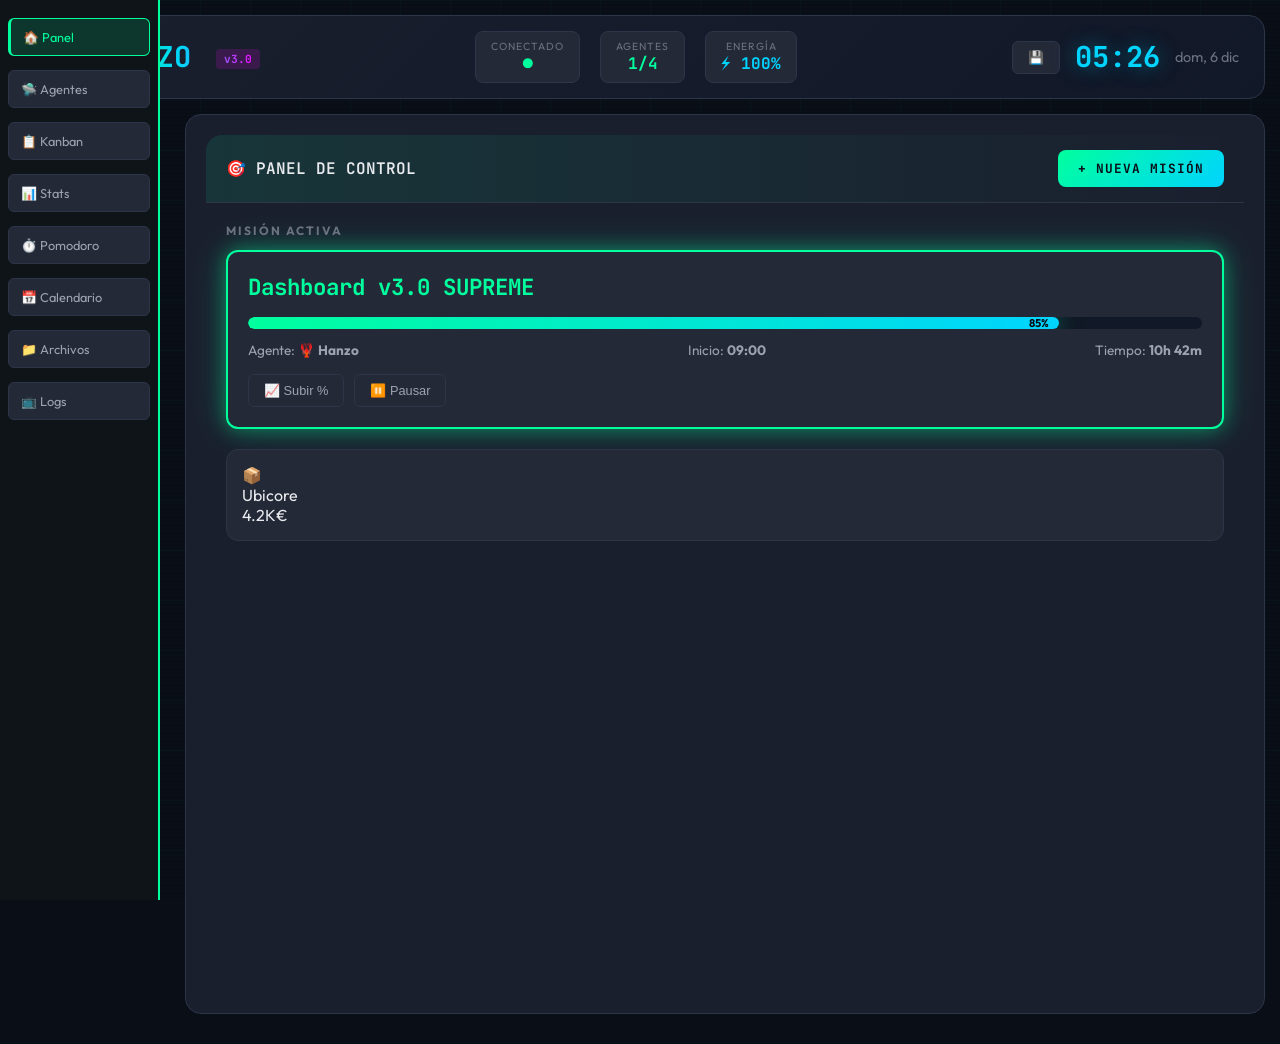
==== commit 49ab4f2f: "Add hamburger menu" ====
--- a/dashboard/index.html
+++ b/dashboard/index.html
@@ -6,8 +6,6 @@
     <!-- v3.2 --><title>🦞 LA GUARIDA - Dashboard v3.0</title>
     <link rel="stylesheet" href="styles.css">
     <link rel="stylesheet" href="form_styles.css">
-    <link rel="stylesheet" href="responsive.css">
-    <link rel="stylesheet" href="mobile.css">
     <link rel="stylesheet" href="https://fonts.googleapis.com/css2?family=JetBrains+Mono:wght@400;600;700&family=Outfit:wght@300;400;600;700&display=swap">
     <link rel="icon" href="data:image/svg+xml,<svg xmlns='http://www.w3.org/2000/svg' viewBox='0 0 100 100'><text y='.9em' font-size='90'>🦞</text></svg>">
 </head>
@@ -36,18 +34,11 @@
                 </div>
             </div>
             <div class="header-right">
-                <button class="hamburger" onclick="toggleMenu()">
-                    <span></span>
-                    <span></span>
-                    <span></span>
-                </button>
                 <button class="btn-small" onclick="saveData(); alert('💾 Guardado!')">💾</button>
                 <div class="clock" id="clock">--:--</div>
                 <div class="date" id="date">--</div>
             </div>
         </header>
-        
-        <div class="nav-overlay" id="nav-overlay" onclick="toggleMenu()"></div>
 
         <nav class="nav-bar">
             <a class="nav-link active" onclick="openTab('panel')">🏠 Panel</a>
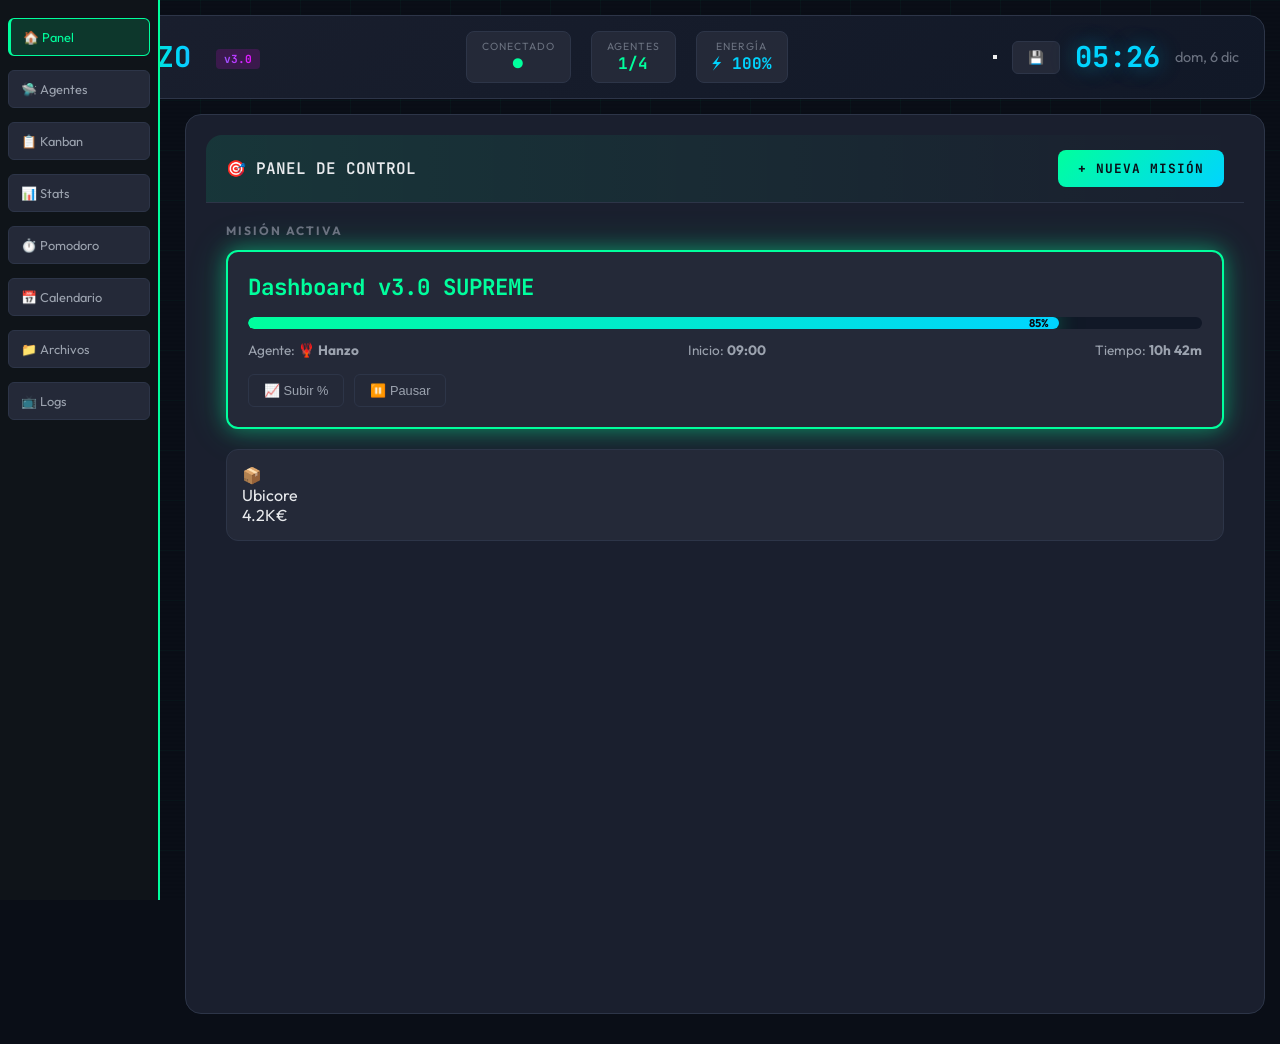
==== commit 5a2dcdfd: "Add hamburger menu" ====
--- a/dashboard/index.html
+++ b/dashboard/index.html
@@ -34,11 +34,18 @@
                 </div>
             </div>
             <div class="header-right">
+                <button class="hamburger" onclick="toggleMenu()">
+                    <span></span>
+                    <span></span>
+                    <span></span>
+                </button>
                 <button class="btn-small" onclick="saveData(); alert('💾 Guardado!')">💾</button>
                 <div class="clock" id="clock">--:--</div>
                 <div class="date" id="date">--</div>
             </div>
         </header>
+
+        <div class="nav-overlay" id="nav-overlay" onclick="toggleMenu()"></div>
 
         <nav class="nav-bar">
             <a class="nav-link active" onclick="openTab('panel')">🏠 Panel</a>
